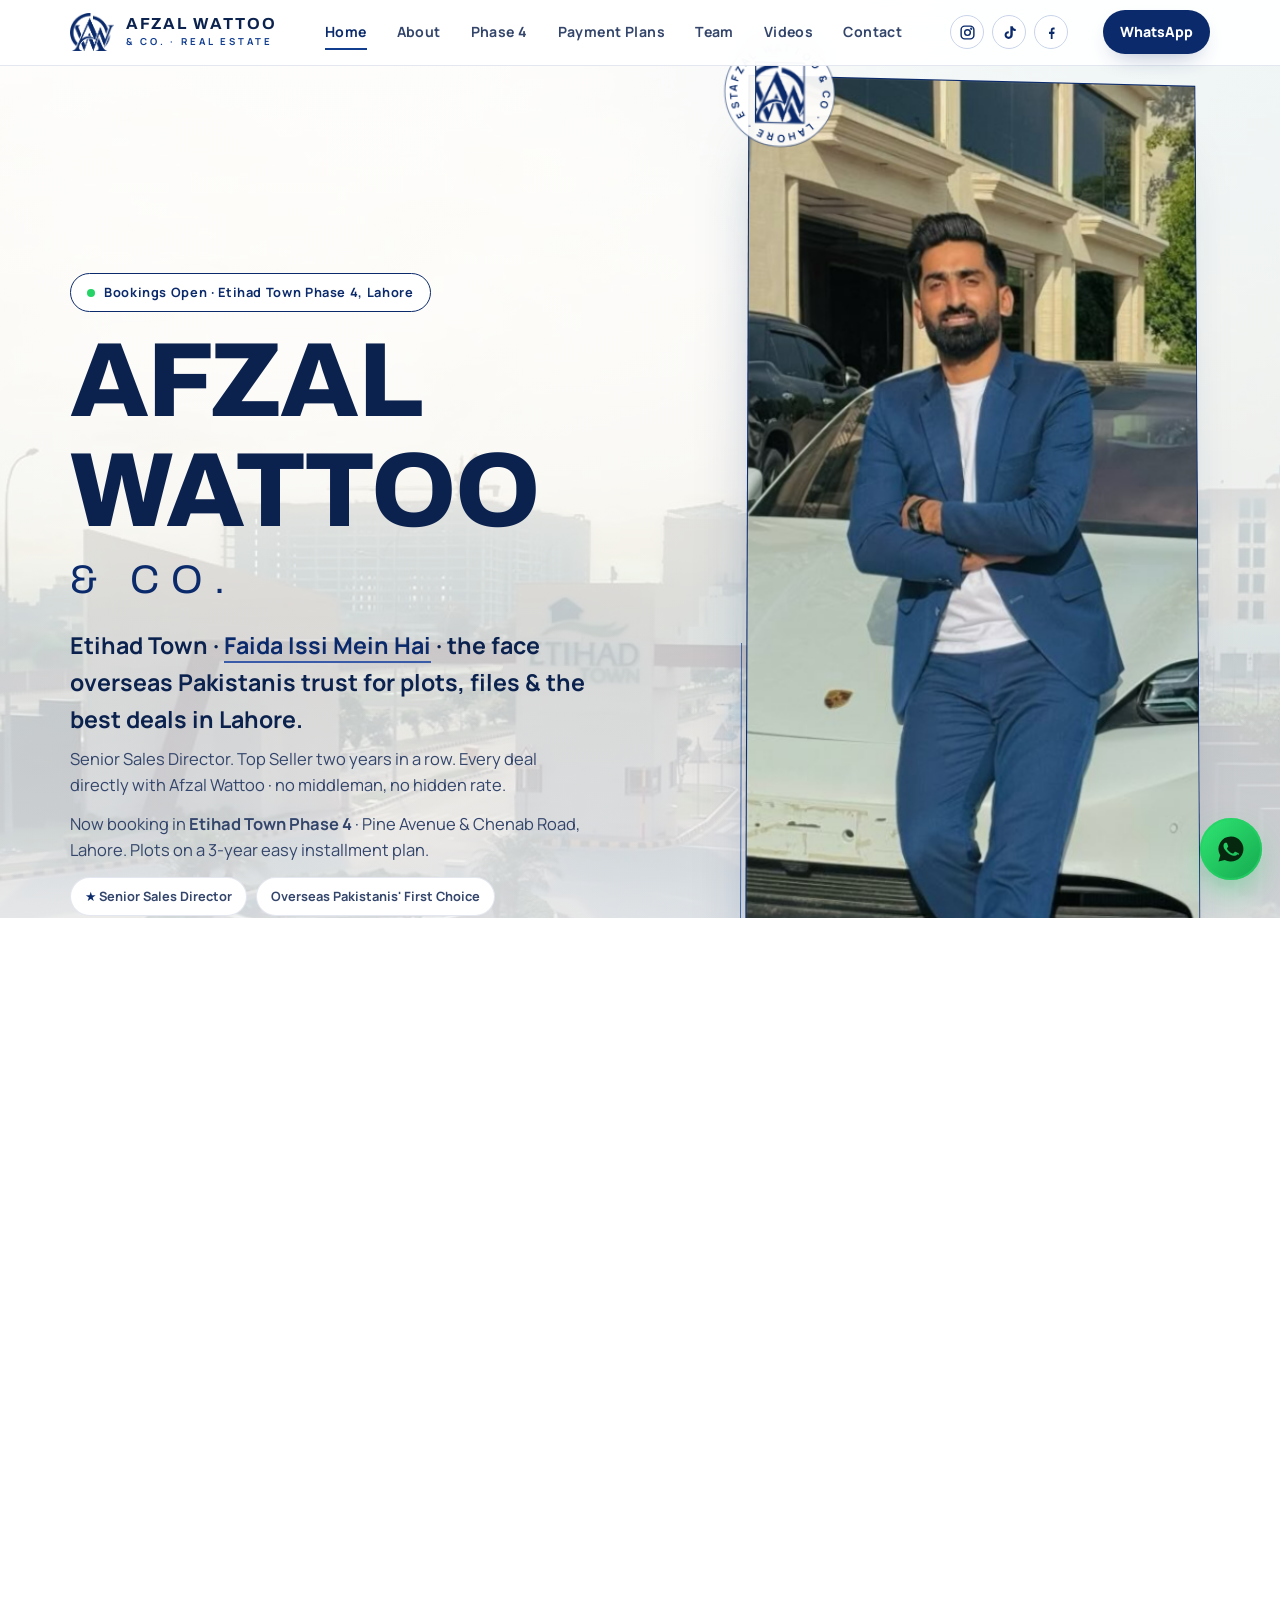
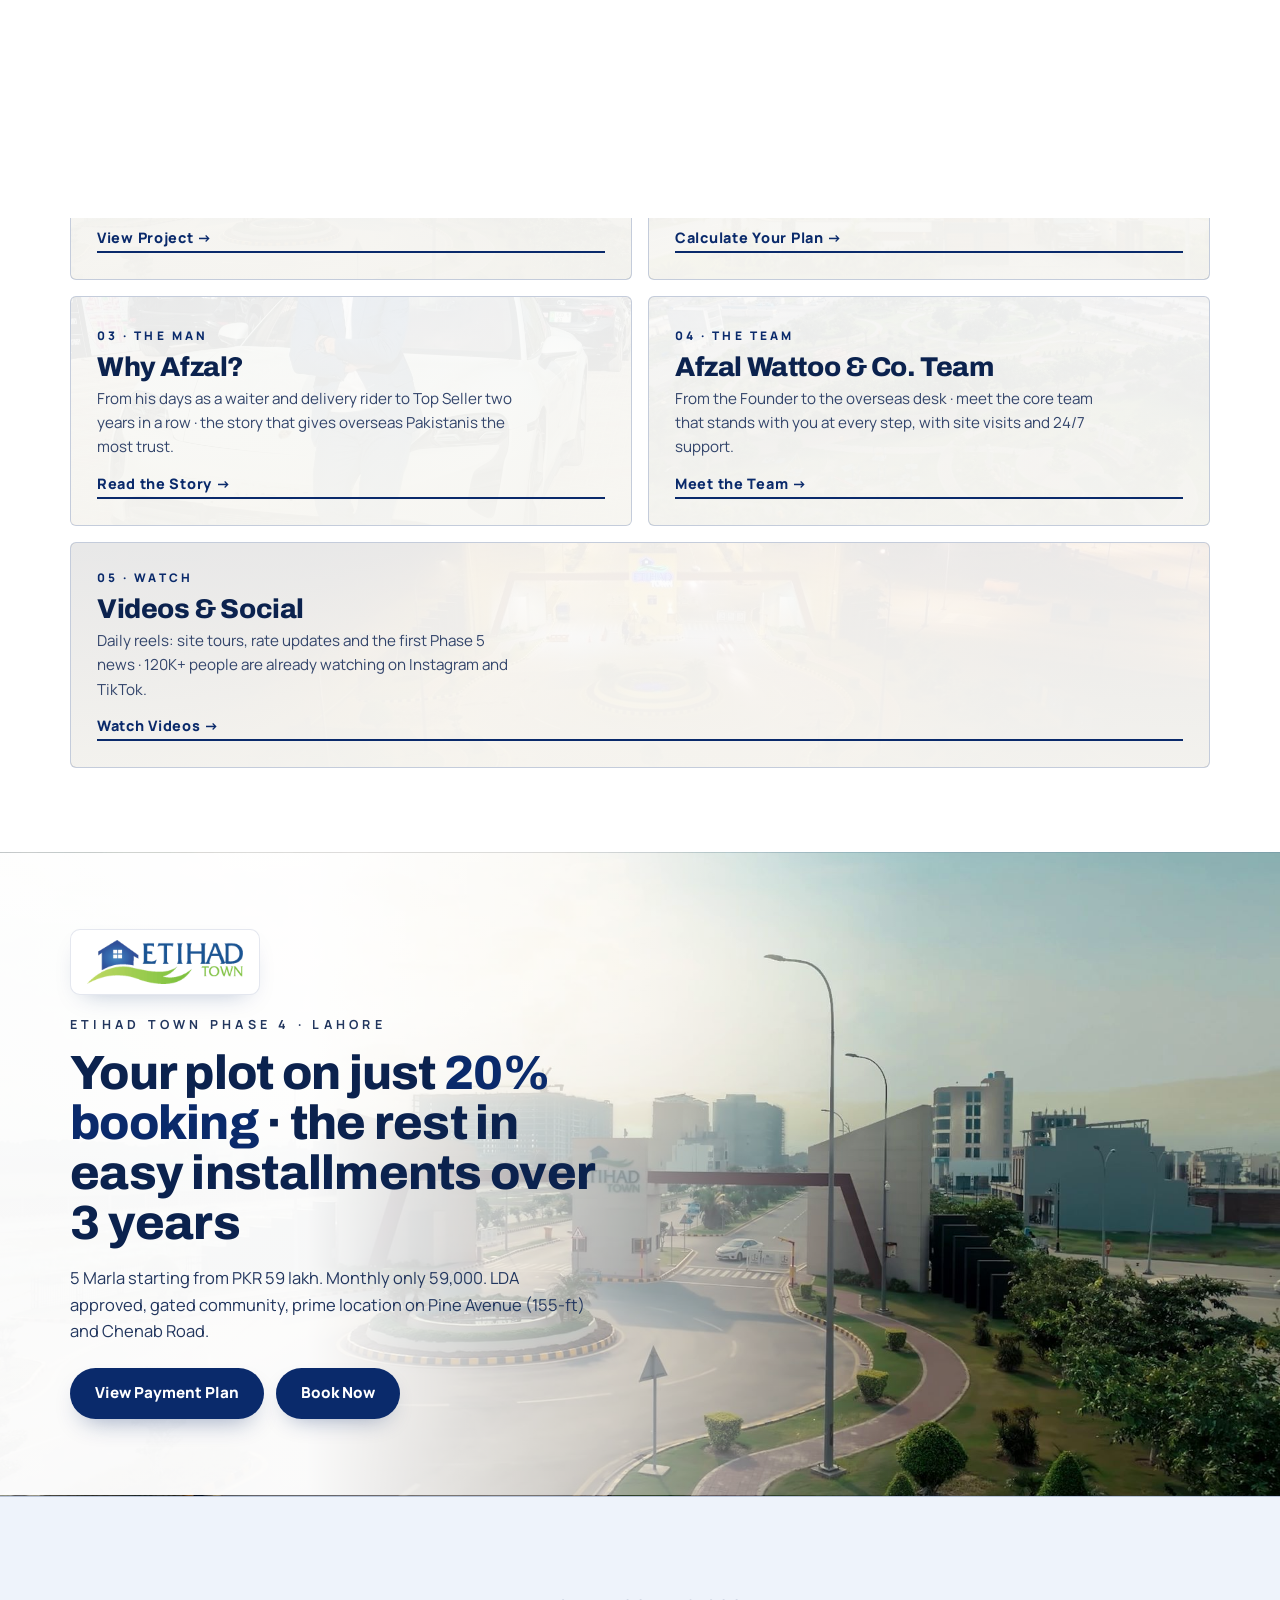
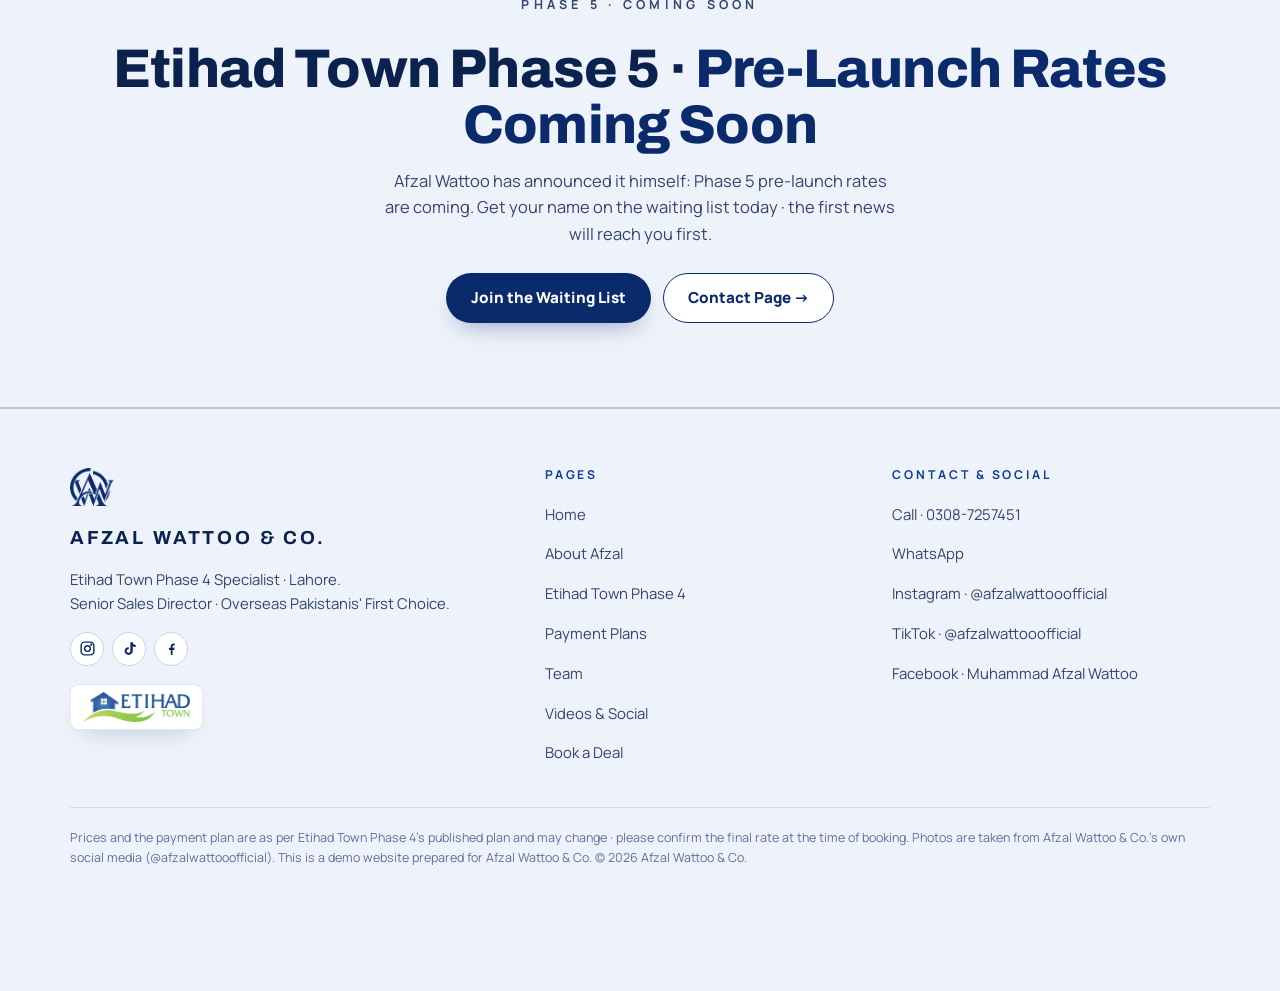
==== index.html @ 85f45cbf "Hero stats: Combined Followers, Experienced Team, Office Location; seal monogram smaller with inline" ====
<!doctype html>
<html lang="en">
<head>
<meta charset="utf-8" />
<meta name="viewport" content="width=device-width, initial-scale=1, viewport-fit=cover" />
<meta name="color-scheme" content="light" />
<meta name="description" content="Afzal Wattoo & Co. · Etihad Town Phase 4 Specialist, Lahore. Plots on a 3-year easy installment plan. The face overseas Pakistanis trust." />
<link rel="icon" href="data:," />
<title>Afzal Wattoo &amp; Co. · Etihad Town Phase 4 Specialist, Lahore</title>
<link rel="preconnect" href="https://fonts.googleapis.com" />
<link rel="preconnect" href="https://fonts.gstatic.com" crossorigin />
<link href="https://fonts.googleapis.com/css2?family=Archivo:wght@600;700;800;900&family=Manrope:wght@400;500;600;700;800&display=swap" rel="stylesheet" />
<link rel="stylesheet" href="assets/styles.css" />
<script>
/* Preloader: show only on the first page a visitor opens in a tab session */
try {
  if (window.sessionStorage && sessionStorage.getItem("aw_pre_seen")) {
    document.documentElement.classList.add("no-pre");
  } else if (window.sessionStorage) {
    sessionStorage.setItem("aw_pre_seen", "1");
  }
} catch (e) { /* storage unavailable (e.g. private mode): preloader shows and dismisses normally */ }
</script>
</head>
<body>

<!-- Preloader -->
<div id="preloader" aria-hidden="true">
  <svg viewBox="0 0 120 120">
    <rect class="draw" x="8" y="8" width="104" height="104"/>
    <path class="draw draw2" d="M38 84 L60 34 L82 84 M47 66 H73 M60 34 V88" stroke-linecap="round"/>
  </svg>
  <div class="pl-name">Afzal Wattoo</div>
  <div class="pl-sub">&amp; Co. · Lahore</div>
</div>

<!-- Page transition wipe -->
<div id="wipe" aria-hidden="true"><span class="wipe-mono">AW</span></div>

<!-- Header -->
<header class="topbar">
  <div class="topbar-in">
    <a class="brand" href="index.html" data-nav aria-label="Afzal Wattoo and Co · home">
      <img class="mono-img" style="width:44px;height:44px;object-fit:contain;display:block" src="[data-uri]" alt="Afzal Wattoo and Co. monogram">
      <span><b>AFZAL WATTOO</b><small>&amp; Co. · Real Estate</small></span>
    </a>
    <nav class="topnav" aria-label="Main">
      <a href="index.html" data-nav data-route="home">Home</a>
      <a href="about.html" data-nav data-route="about">About</a>
      <a href="etihad-town-phase-4.html" data-nav data-route="phase4">Phase 4</a>
      <a href="payment-plans.html" data-nav data-route="plans">Payment Plans</a>
      <a href="team.html" data-nav data-route="team">Team</a>
      <a href="videos.html" data-nav data-route="videos">Videos</a>
      <a href="contact.html" data-nav data-route="contact">Contact</a>
    </nav>
    <span class="hsocial"><a href="https://www.instagram.com/afzalwattooofficial" target="_blank" rel="noopener" aria-label="Instagram"><svg viewBox="0 0 24 24" fill="none" stroke="currentColor" stroke-width="2"><rect x="3" y="3" width="18" height="18" rx="5"/><circle cx="12" cy="12" r="4"/><circle cx="17.3" cy="6.7" r="0.6" fill="currentColor"/></svg></a><a href="https://www.tiktok.com/@afzalwattooofficial" target="_blank" rel="noopener" aria-label="TikTok"><svg viewBox="0 0 24 24" fill="currentColor"><path d="M16.6 3c.4 2.3 1.9 3.8 4.2 4v3c-1.6 0-3-.5-4.2-1.3v6.6c0 3.4-2.6 5.7-5.9 5.7-3.1 0-5.7-2.4-5.7-5.5 0-3.2 2.7-5.6 6-5.4v3.1c-1.6-.3-3 .8-3 2.3 0 1.4 1.1 2.4 2.5 2.4 1.6 0 2.7-1.1 2.7-2.9V3h3.2z"/></svg></a><a href="https://www.facebook.com/afzalwattooofficial" target="_blank" rel="noopener" aria-label="Facebook"><svg viewBox="0 0 24 24" fill="currentColor"><path d="M13.5 21v-7h2.4l.4-3h-2.8V9.1c0-.9.3-1.5 1.6-1.5h1.3V4.9c-.3 0-1.1-.1-2-.1-2 0-3.4 1.2-3.4 3.5V11H8.5v3h2.5v7h2.5z"/></svg></a></span>
    <a class="btn btn-wa" href="https://wa.me/923087257451?text=Hello%20Afzal%2C%20I%20need%20details%20about%20a%20plot%20in%20Etihad%20Town%20Phase%204." target="_blank" rel="noopener">WhatsApp</a>
    <button class="burger" id="burger" aria-label="Open menu" aria-expanded="false" aria-controls="mmenu"><span></span><span></span><span></span></button>
  </div>
</header>

<!-- Mobile menu -->
<div class="mmenu" id="mmenu" aria-hidden="true">
  <a class="mlink" href="index.html" data-nav data-route="home"><i>01</i>Home</a>
  <a class="mlink" href="about.html" data-nav data-route="about"><i>02</i>About Afzal</a>
  <a class="mlink" href="etihad-town-phase-4.html" data-nav data-route="phase4"><i>03</i>Etihad Town Phase 4</a>
  <a class="mlink" href="payment-plans.html" data-nav data-route="plans"><i>04</i>Payment Plans</a>
  <a class="mlink" href="team.html" data-nav data-route="team"><i>05</i>Team</a>
  <a class="mlink" href="videos.html" data-nav data-route="videos"><i>06</i>Videos &amp; Social</a>
  <a class="mlink" href="contact.html" data-nav data-route="contact"><i>07</i>Book a Deal</a>
  <div class="m-cta">
    <a class="btn btn-wa" href="https://wa.me/923087257451?text=Hello%20Afzal%2C%20I%20need%20details%20about%20a%20plot%20in%20Etihad%20Town%20Phase%204." target="_blank" rel="noopener">Deal on WhatsApp</a>
    <a class="btn btn-gold" href="tel:+923087257451">Call 0308-7257451</a>
  </div>
</div>

<main id="app">
<div class="page active" data-page="home">
  <section class="hero">
    <canvas id="gold-dust" aria-hidden="true"></canvas>
    <div class="hero-bg" aria-hidden="true"></div>
    <div class="wrap hero-grid">
      <div class="hero-copy">
        <span class="hero-badge"><span class="dot"></span> Bookings Open · Etihad Town Phase 4, Lahore</span>
        <h1 aria-label="Afzal Wattoo"><span class="w">Afzal</span> <span class="w">Wattoo</span></h1>
        <p class="co-line">&amp; Co.</p>
        <p class="hero-tag">Etihad Town · <em>Faida Issi Mein Hai</em> · the face overseas Pakistanis trust for plots, files &amp; the best deals in Lahore.</p>
        <p class="hero-sub">Senior Sales Director. Top Seller two years in a row. Every deal directly with Afzal Wattoo · no middleman, no hidden rate.</p>
        <p class="hero-etihad">Now booking in <b>Etihad Town Phase 4</b> · Pine Avenue &amp; Chenab Road, Lahore. Plots on a 3-year easy installment plan.</p>
        <div class="chips">
          <span class="chip"><b>★</b> Senior Sales Director</span>
          <span class="chip">Overseas Pakistanis' First Choice</span>
          <span class="chip">Man of ABS · All-Rounder Top Performer</span>
        </div>
        <div class="hero-ctas">
          <a class="btn btn-wa" href="https://wa.me/923087257451?text=Hello%20Afzal%2C%20I%20need%20details%20about%20a%20plot%20in%20Etihad%20Town%20Phase%204." target="_blank" rel="noopener">Deal on WhatsApp</a>
          <a class="btn btn-gold" href="tel:+923087257451">Call 0308-7257451</a>
          <a class="btn btn-ghost" href="videos.html" data-nav>▶ Watch My Videos</a>
        </div>
        <div class="hero-stats">
          <div class="stat"><div class="num"><span data-count="120">0</span>K+</div><div class="lbl">Combined Followers</div></div>
          <div class="stat"><div class="num">Expert</div><div class="lbl">Experienced Team</div></div>
          <div class="stat"><div class="num">Lahore</div><div class="lbl">Office Location</div></div>
          <div class="stat"><div class="num">24/7</div><div class="lbl">Client Support</div></div>
        </div>
      
        
      </div>
      <div class="hero-visual">
        <div class="portrait-float">
        <div class="portrait-frame" id="tilt">
          <div class="portrait-seal" aria-hidden="true">
            <svg viewBox="0 0 100 100">
              <defs><path id="circ" d="M50,50 m-38,0 a38,38 0 1,1 76,0 a38,38 0 1,1 -76,0"/></defs>
              <circle cx="50" cy="50" r="49" fill="rgba(255,255,255,.92)" stroke="rgba(10,42,107,.55)"/>
              <text fill="#0A2A6B" font-size="9.2" letter-spacing="2.6" font-family="Manrope,sans-serif" font-weight="700"><textPath href="#circ">AFZAL WATTOO &amp; CO · LAHORE · EST · TRUST ·</textPath></text>
            </svg>
            <span class="seal-c"><img class="seal-mono" style="width:46px;height:auto;display:block" width="46" src="[data-uri]" alt=""></span>
          </div>
          <img src="[data-uri]" alt="Afzal Wattoo in a blue suit, arms crossed, standing in front of his white Porsche" width="860" height="1096" fetchpriority="high" />
          <div class="portrait-card"><span>Founder &amp; CEO</span><b>Afzal Wattoo</b></div>
          <div class="portrait-sheen" aria-hidden="true"></div>
        </div>
      </div>
      </div>
    </div>
    <div class="hero-scroll">Scroll</div>
  </section>

  <div class="ticker" aria-label="Latest announcement">
    <div class="ticker-track" data-dup>
      <span>✦ Etihad Town Phase 5 · Pre-Launch Rates Coming Soon</span>
      <span>✦ Phase 4 Bookings Open · Only 20% Down Payment</span>
      <span>✦ 5 Marla Only PKR 59,000 / Month</span>
      <span>✦ Special Desk for Overseas Pakistanis</span>
    </div>
  </div>

  <section class="blk">
    <div class="wrap">
      <div class="rv">
        <p class="kicker">Where to Start</p>
        <h2 class="sec-title">Everything, <em>in One Place</em></h2>
        <p class="sec-sub">Afzal's story, the complete Phase 4 details, an easy installment plan and the full team · whatever you are looking for is right below.</p>
      </div>
      <div class="explore-grid">
        <a class="xcard rv" href="etihad-town-phase-4.html" data-nav>
          <span class="x-bg" style="background-image:url('[data-uri]')"></span><span class="x-shade"></span>
          <span class="x-num">01 · THE PROJECT</span>
          <h3>Etihad Town Phase 4</h3>
          <p>Pine Avenue &amp; Chenab Road, right after Lake City, 5 minutes from Ring Road. Full details of every location point and an interactive plot explorer.</p>
          <span class="x-go">View Project →</span>
        </a>
        <a class="xcard rv rv-d1" href="payment-plans.html" data-nav>
          <span class="x-bg" style="background-image:url('[data-uri]')"></span><span class="x-shade"></span>
          <span class="x-num">02 · THE BENEFIT</span>
          <h3>Payment Plans &amp; Calculator</h3>
          <p>5 Marla on just 20% booking. Choose your plot size · calculate everything yourself, from down payment and monthly installment to possession.</p>
          <span class="x-go">Calculate Your Plan →</span>
        </a>
        <a class="xcard rv" href="about.html" data-nav>
          <span class="x-bg" style="background-image:url('[data-uri]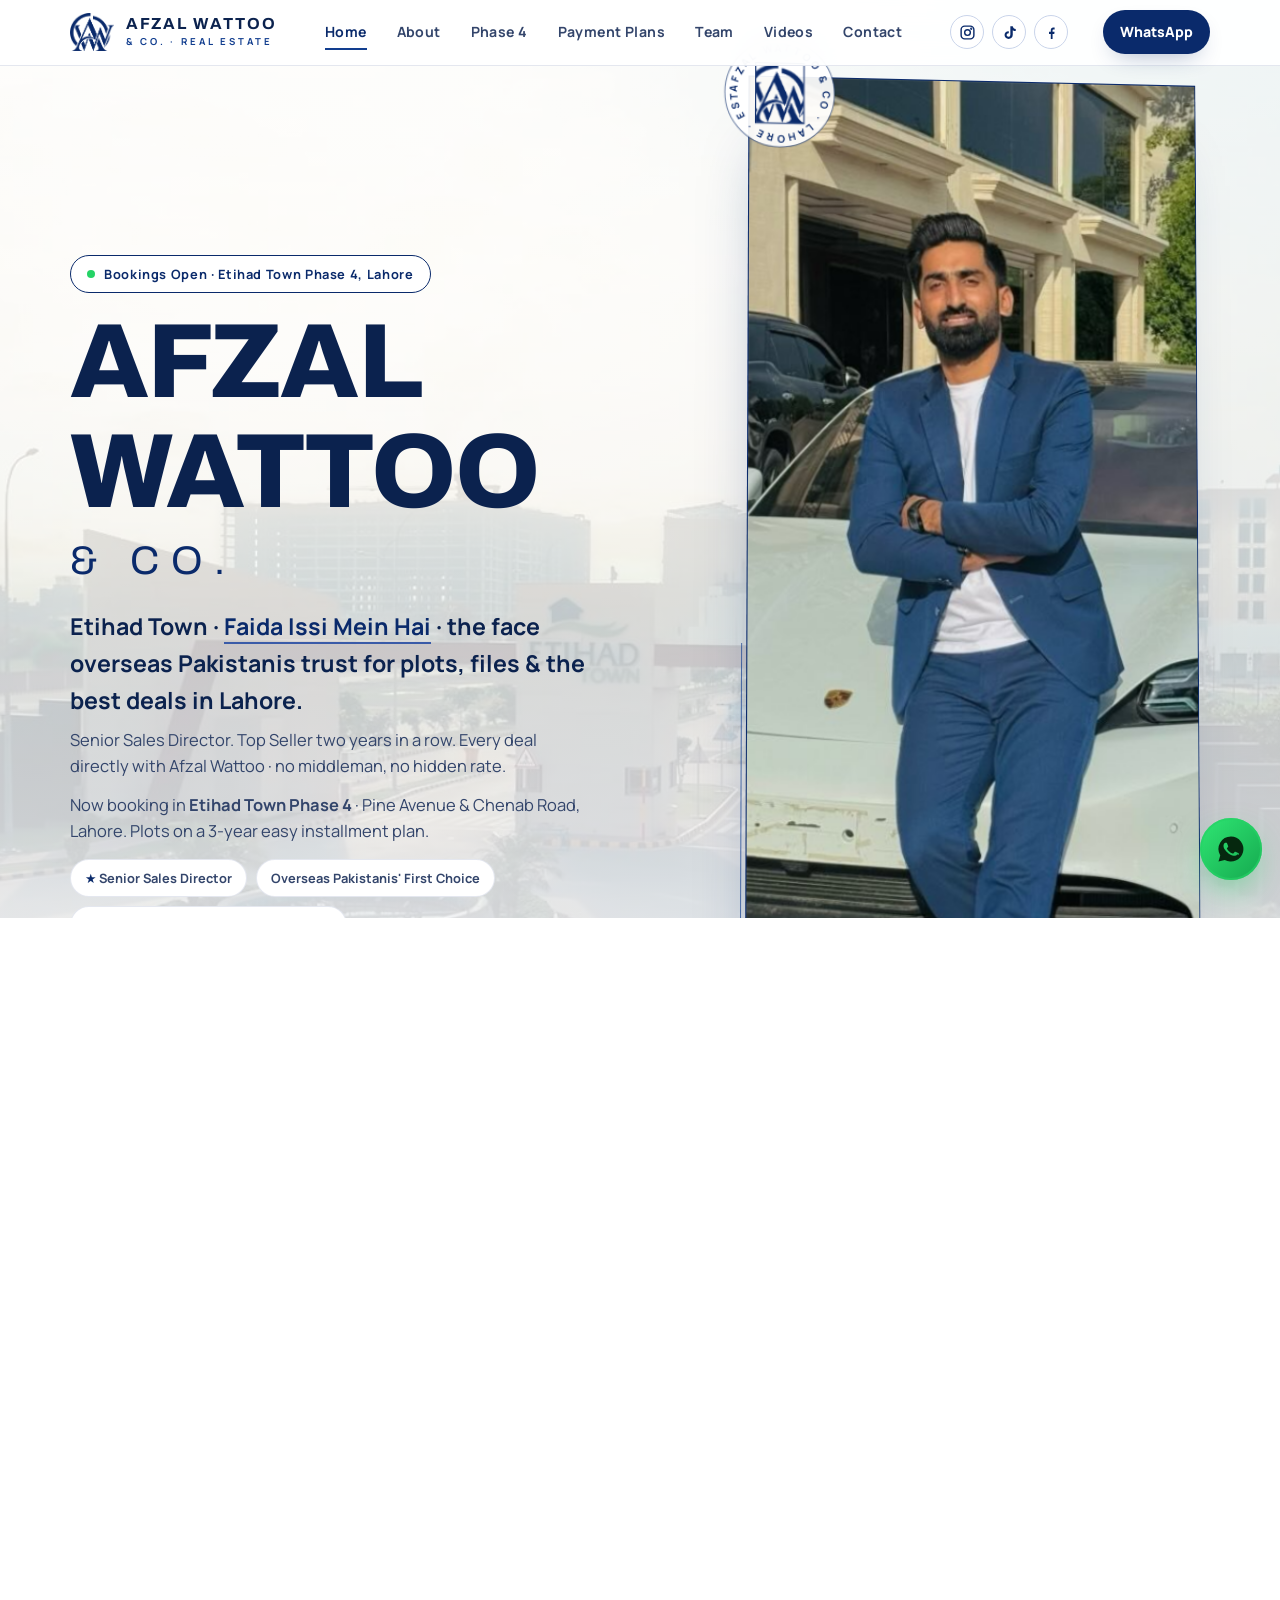
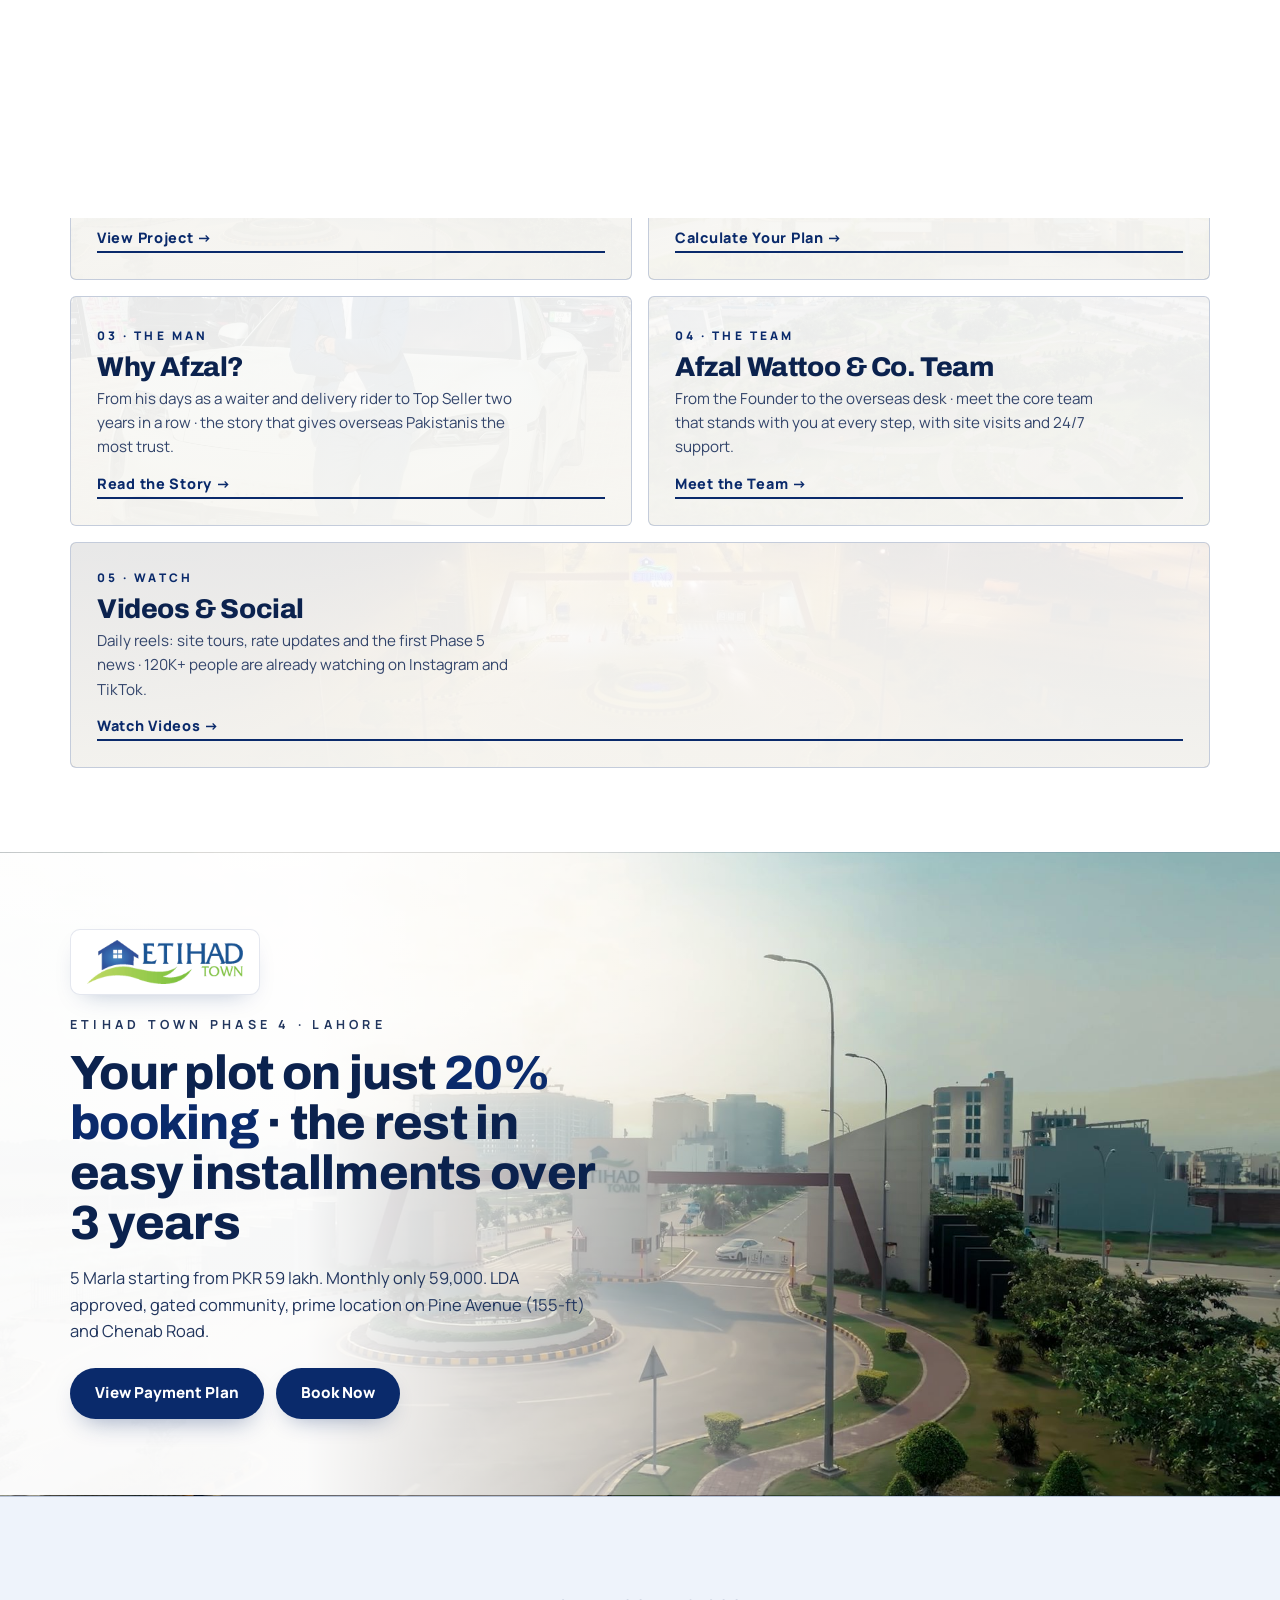
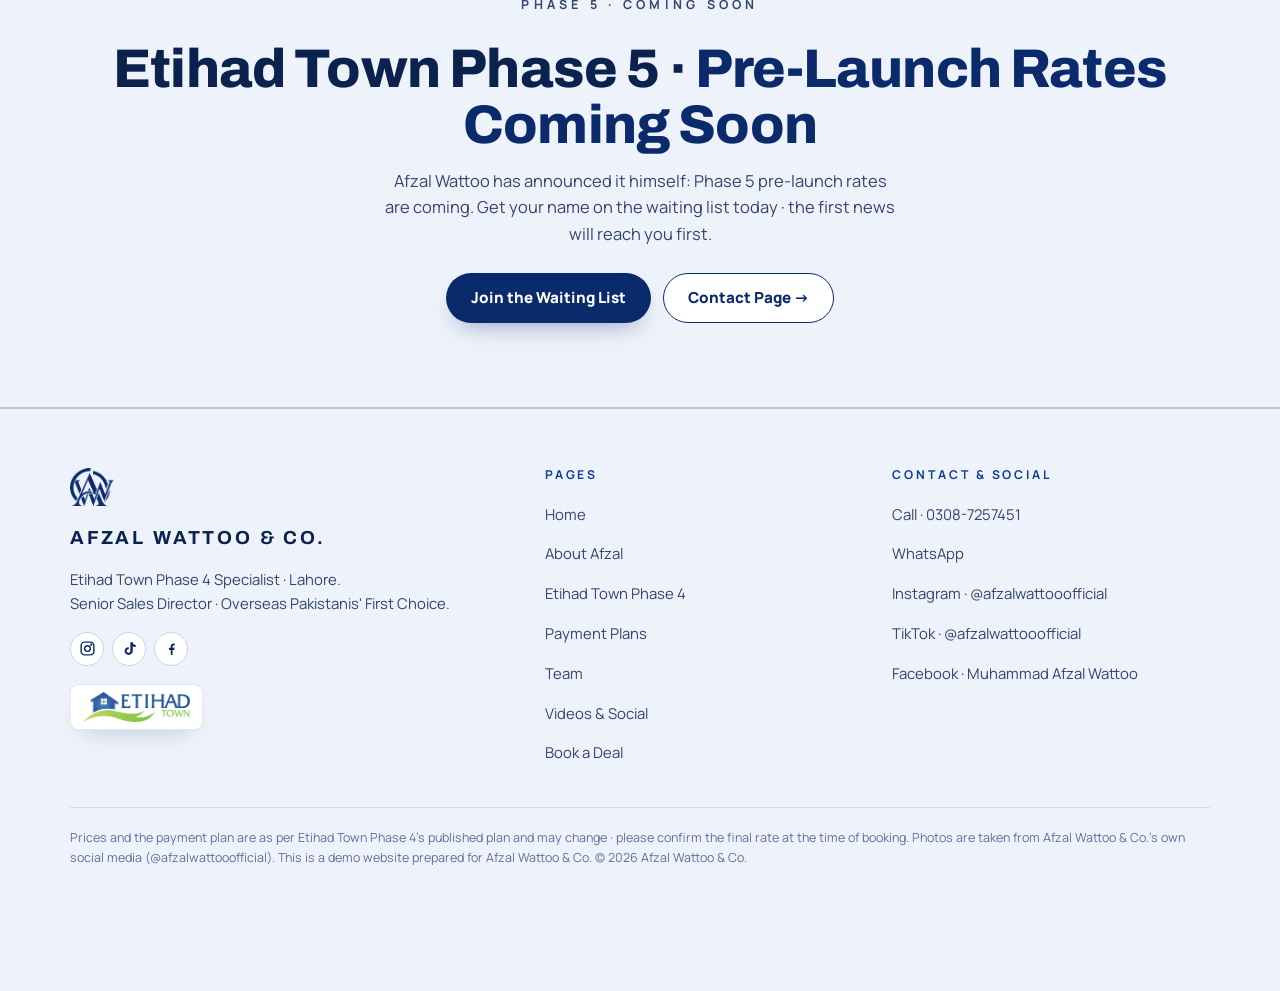
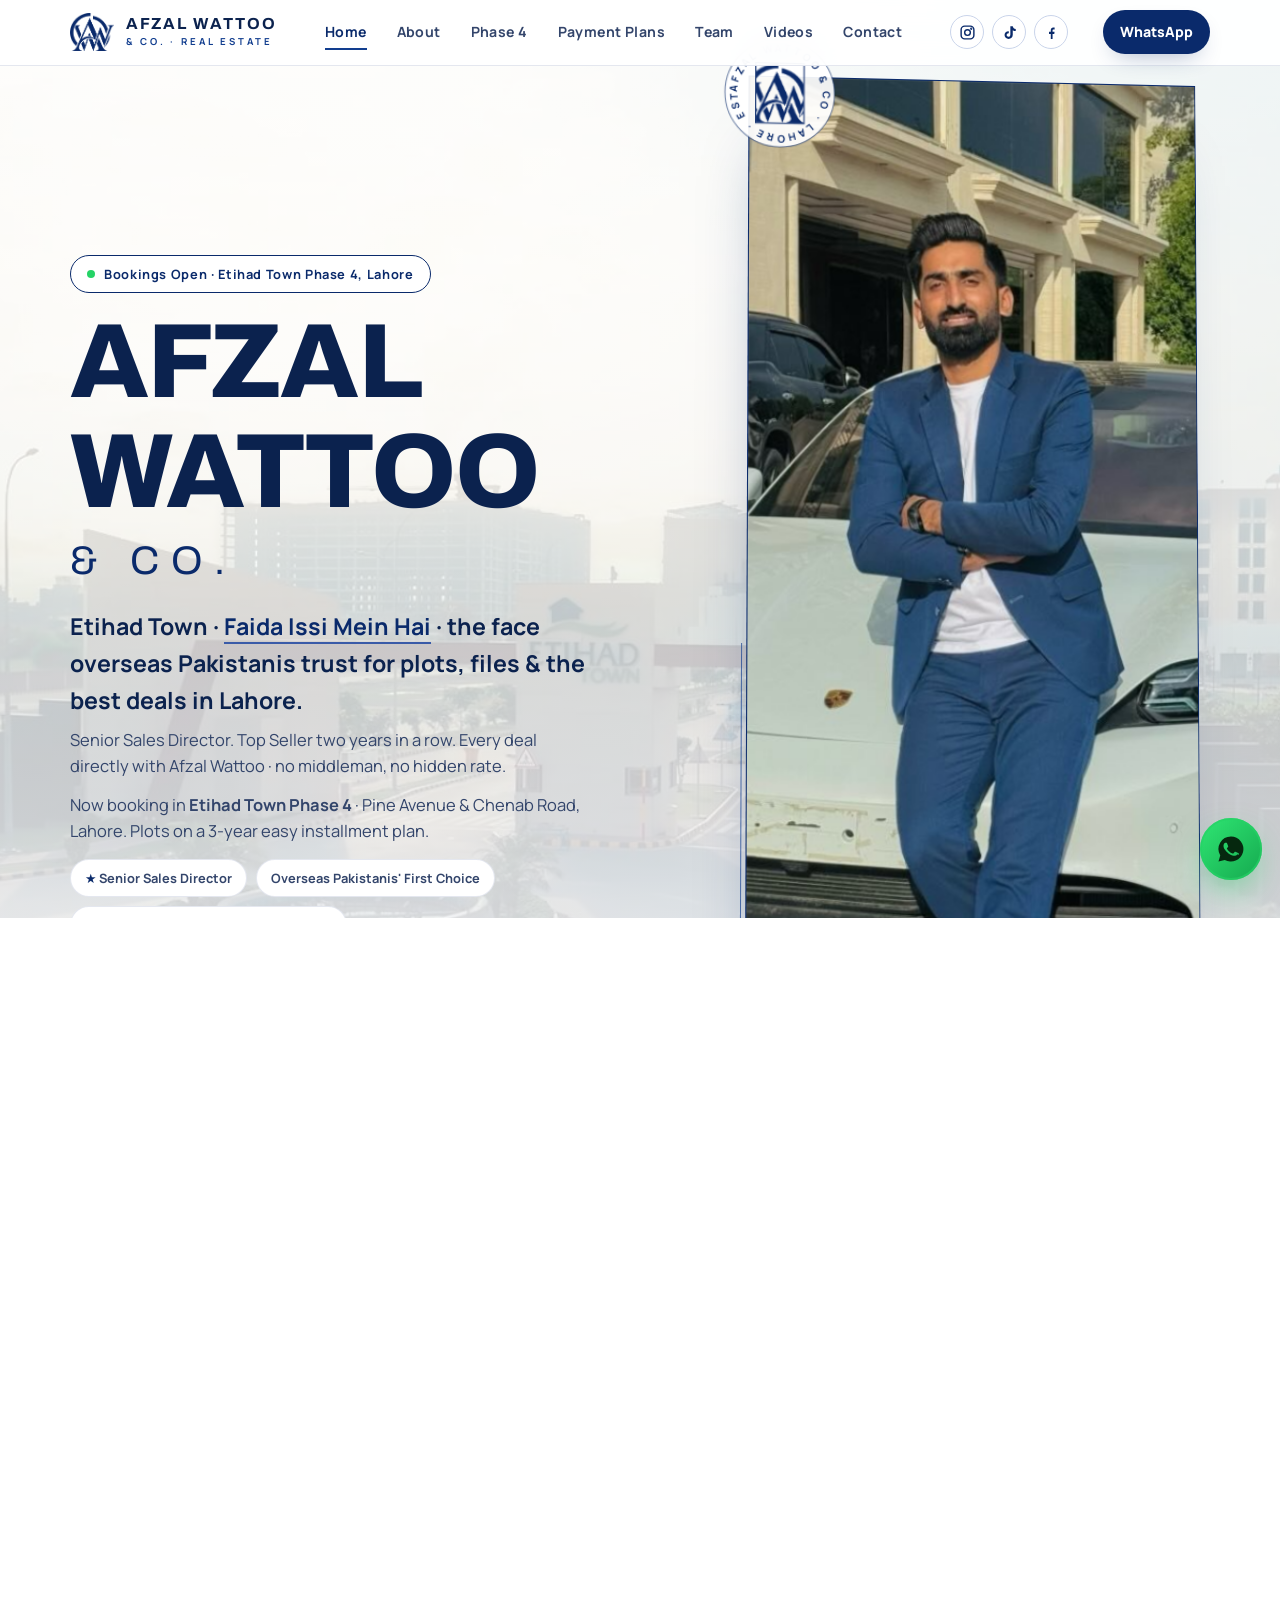
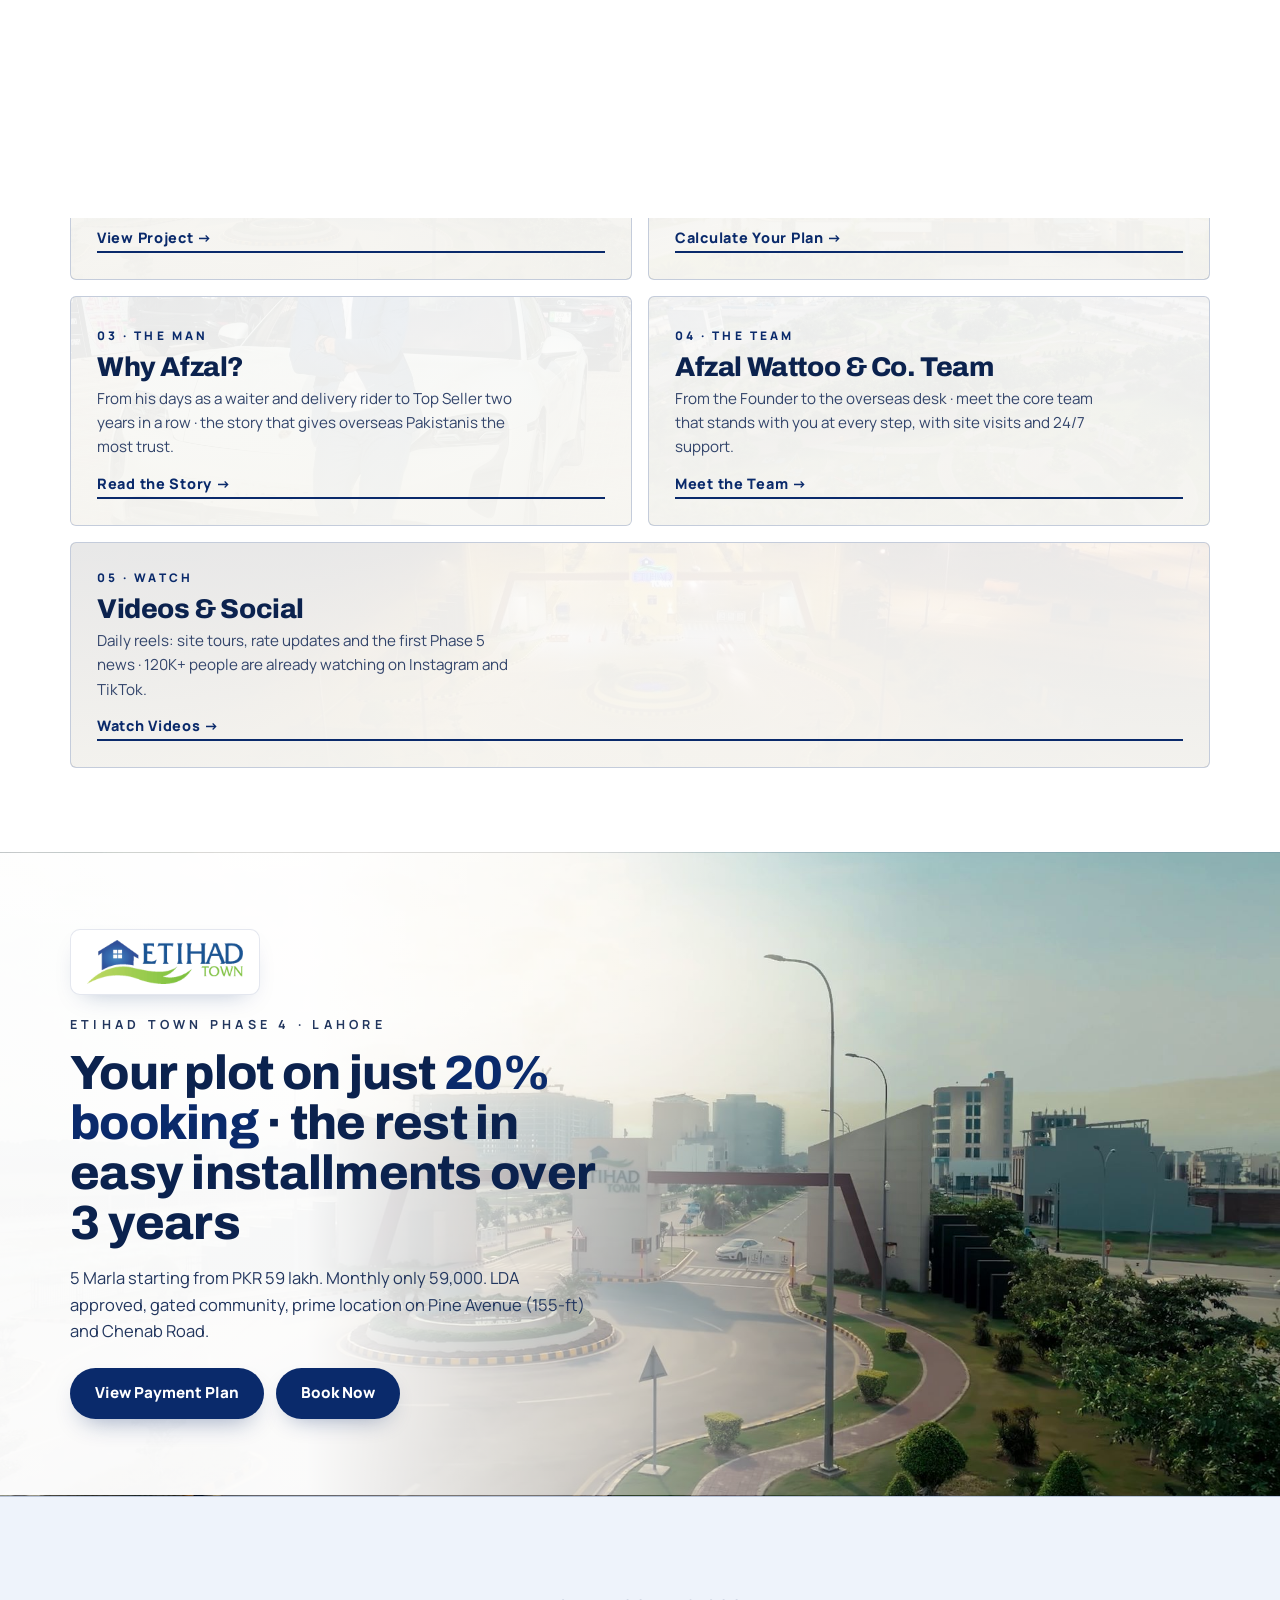
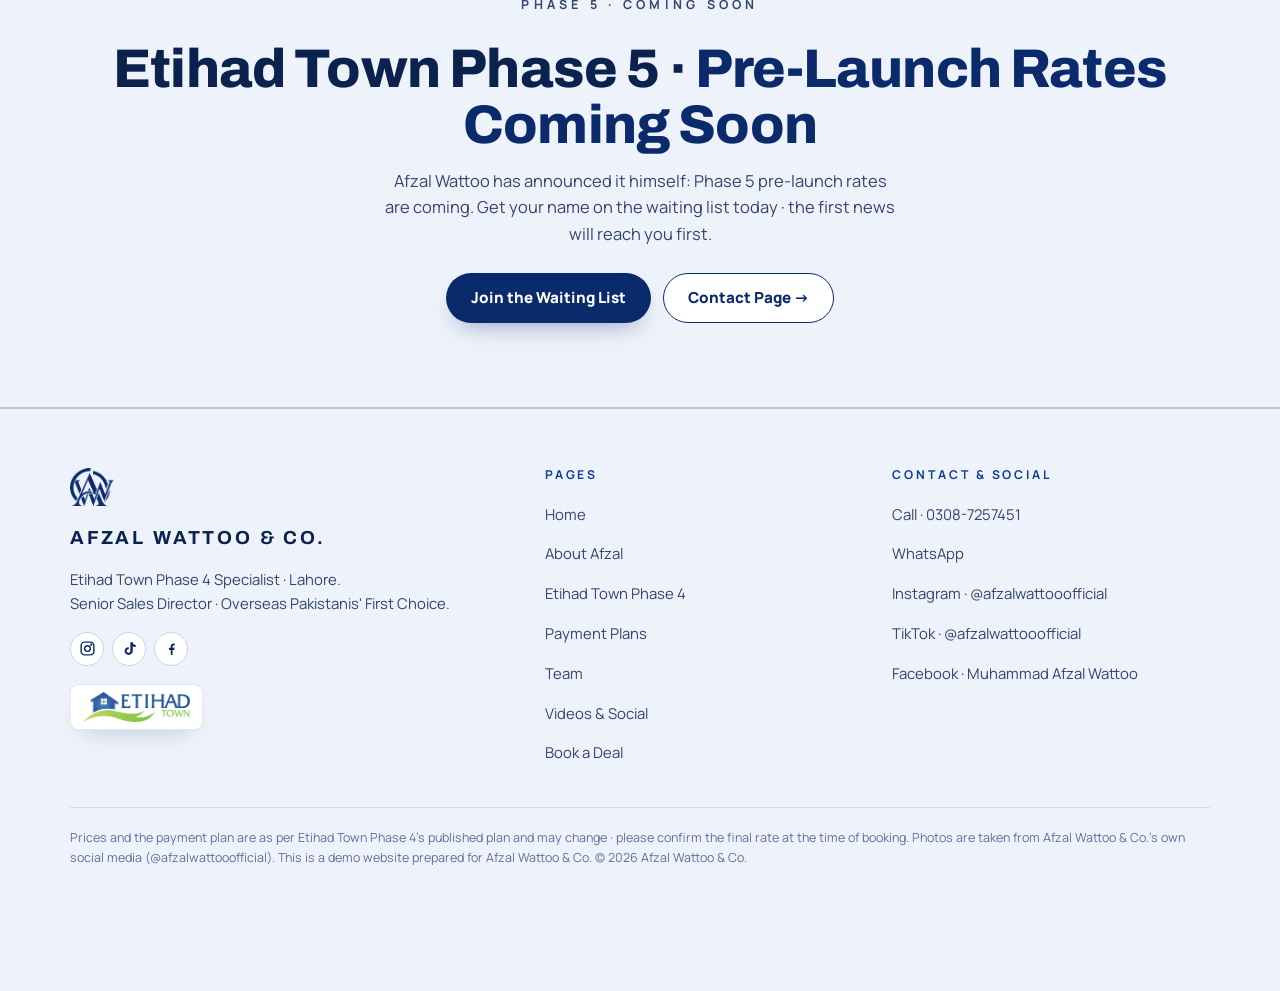
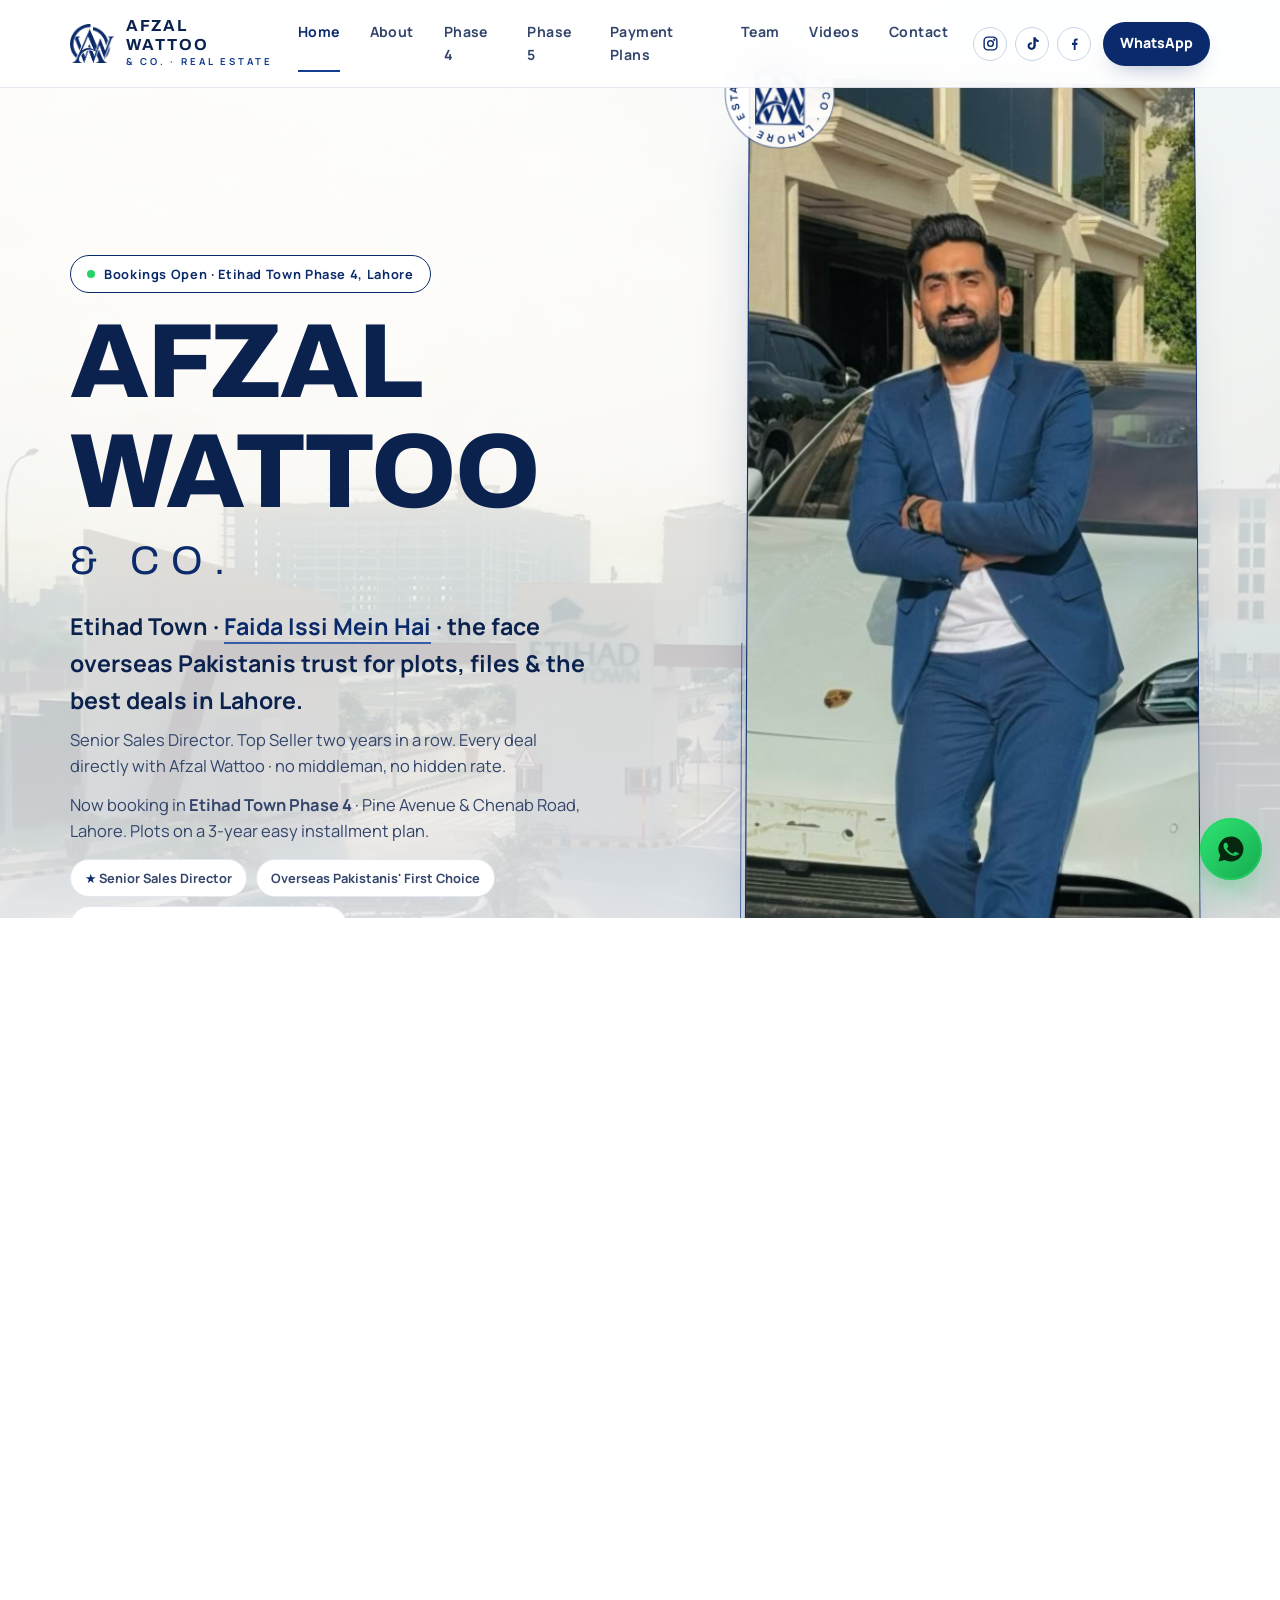
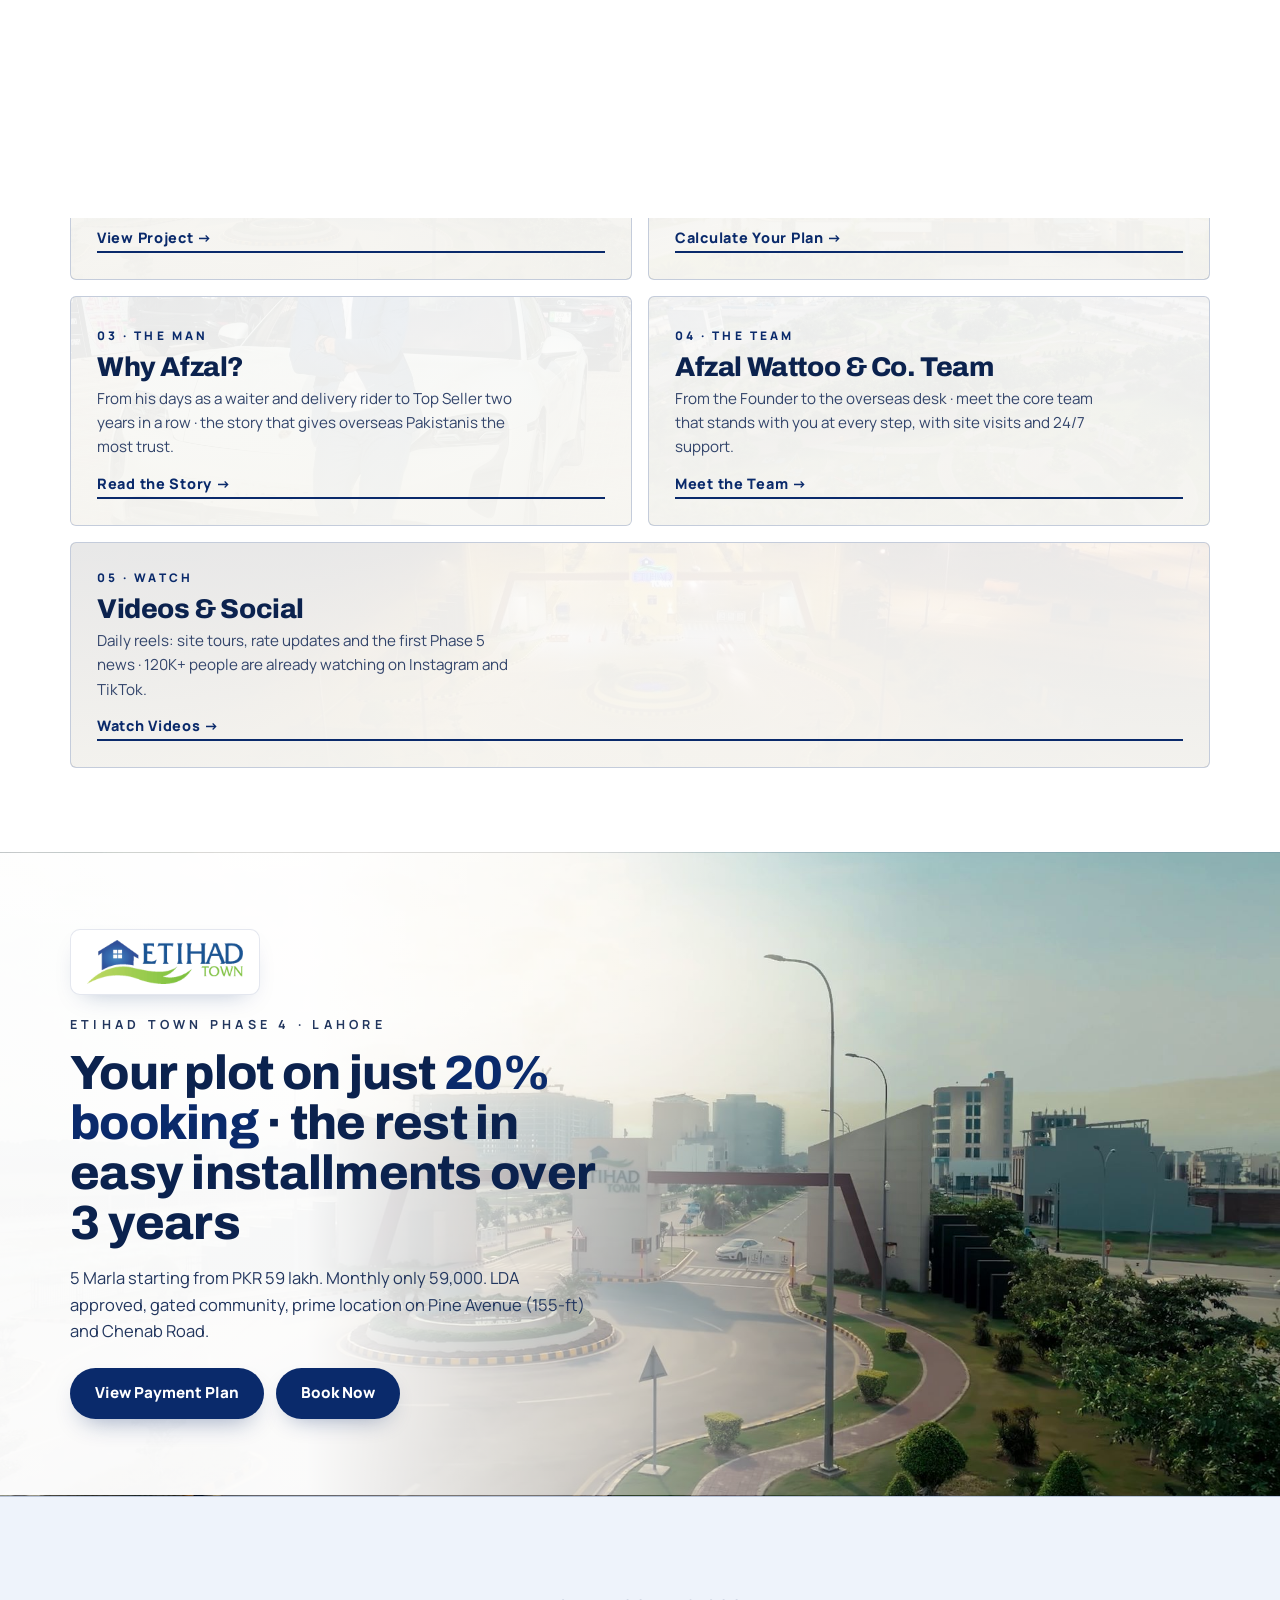
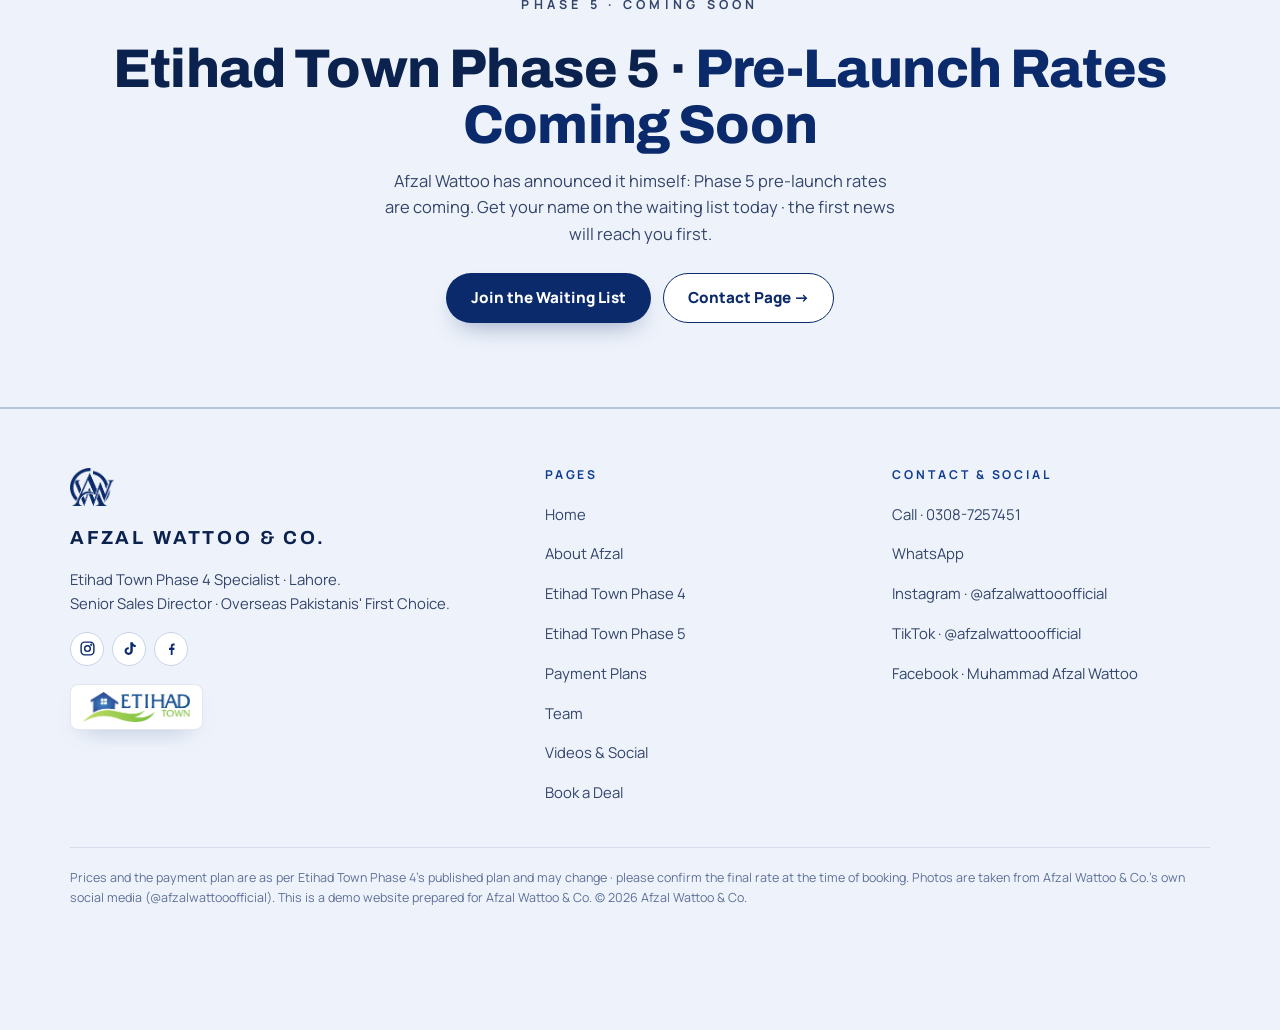
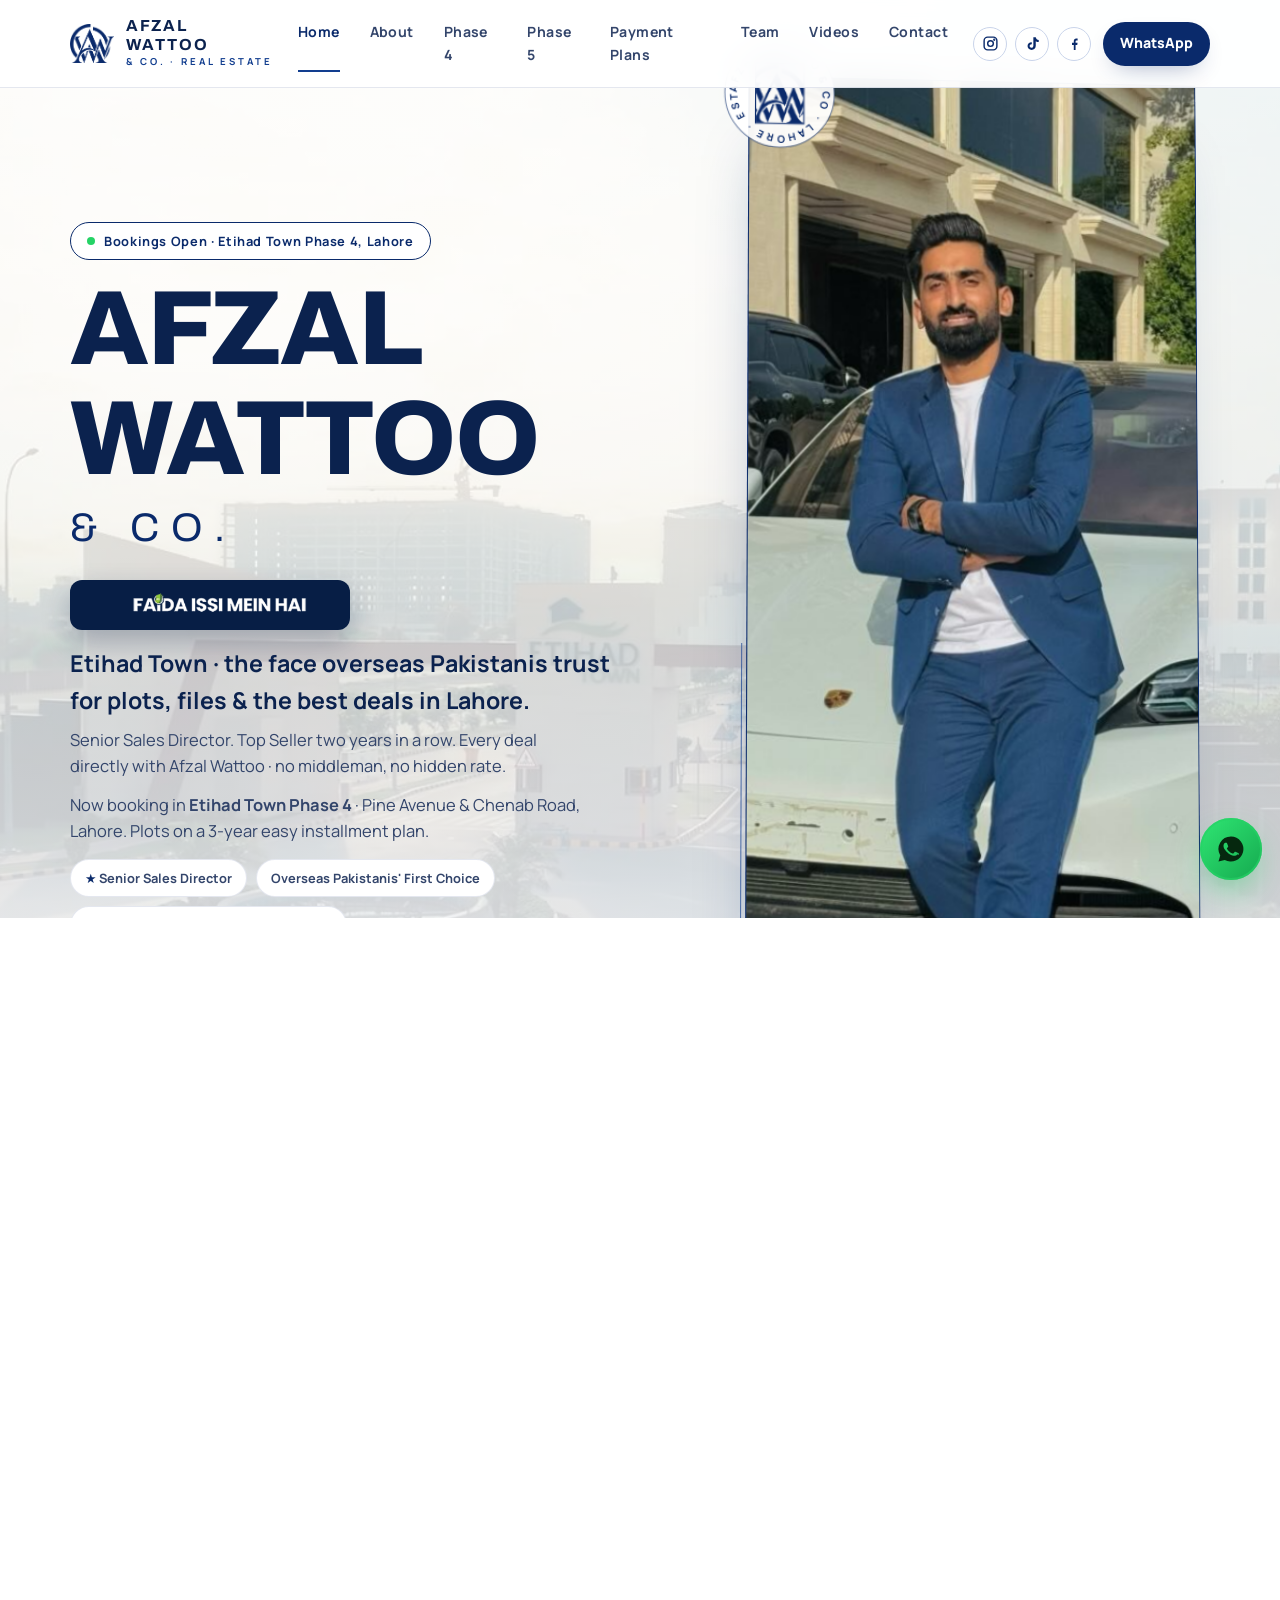
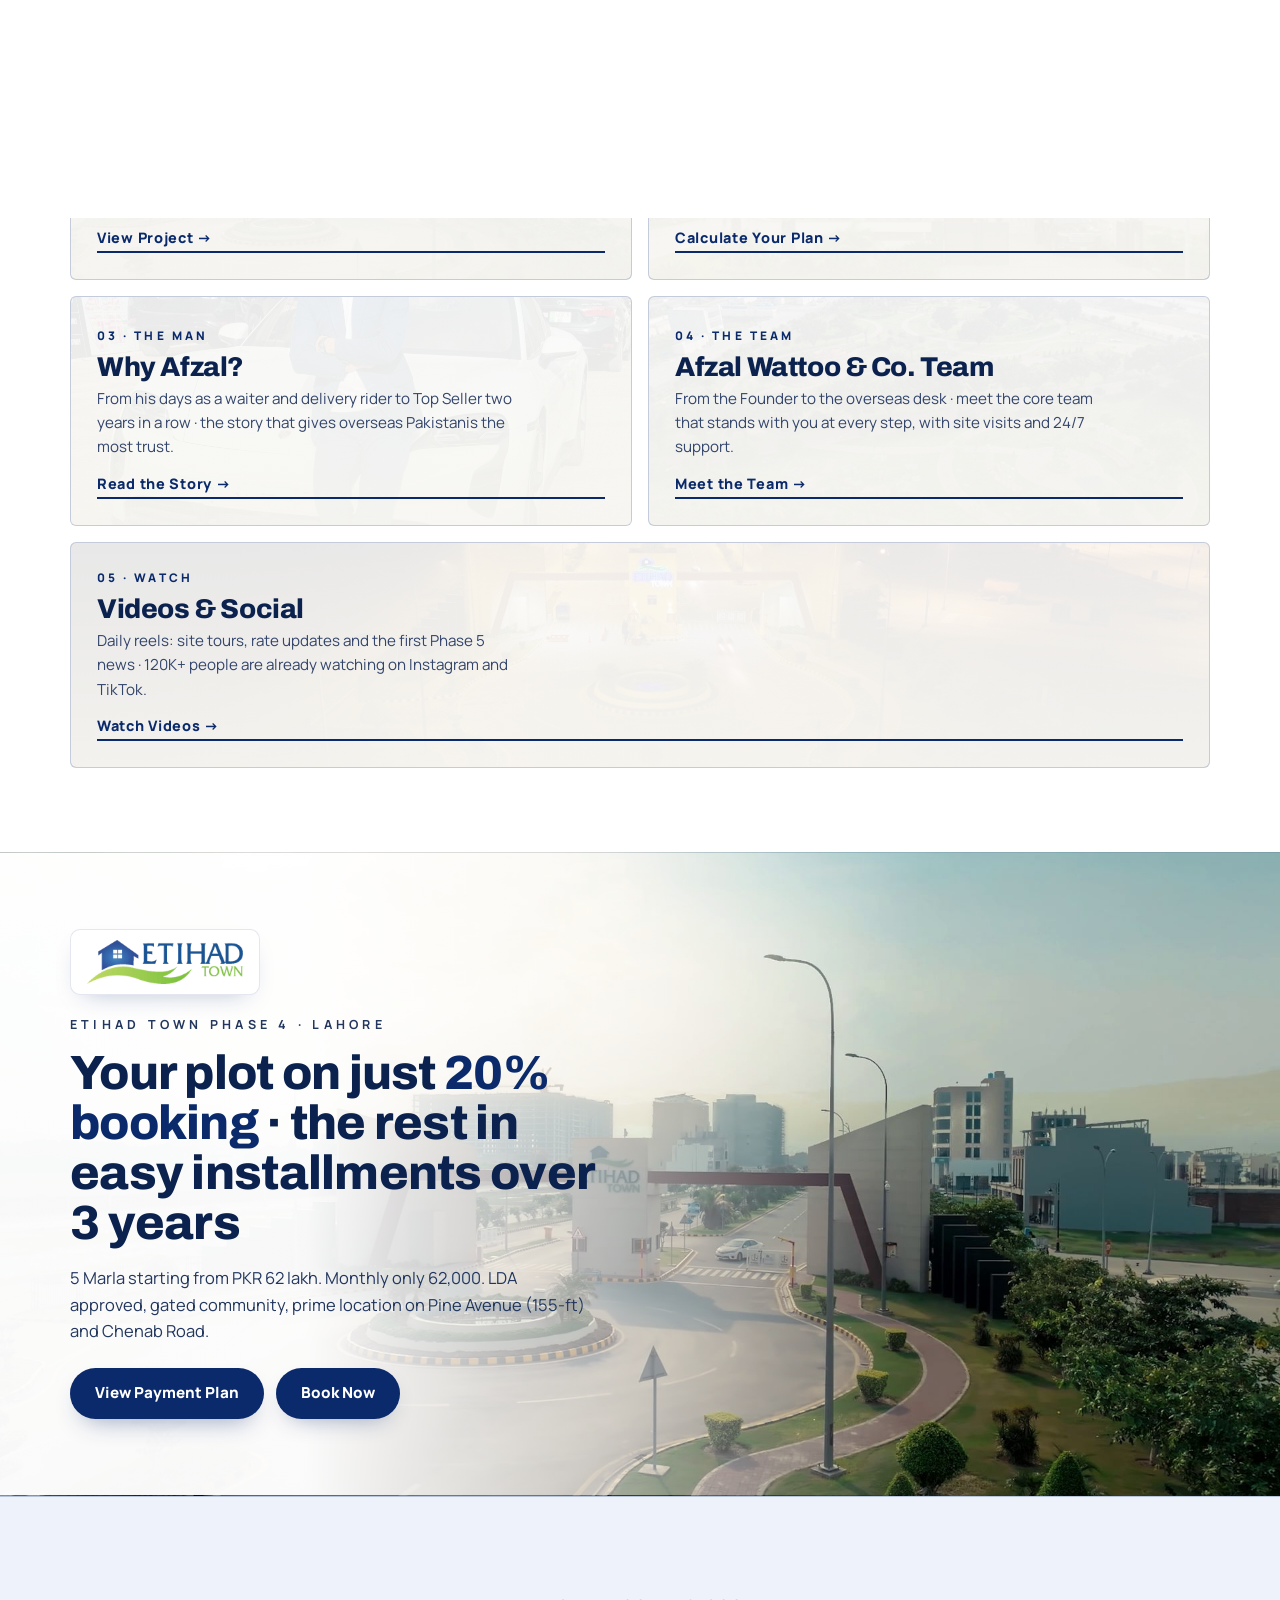
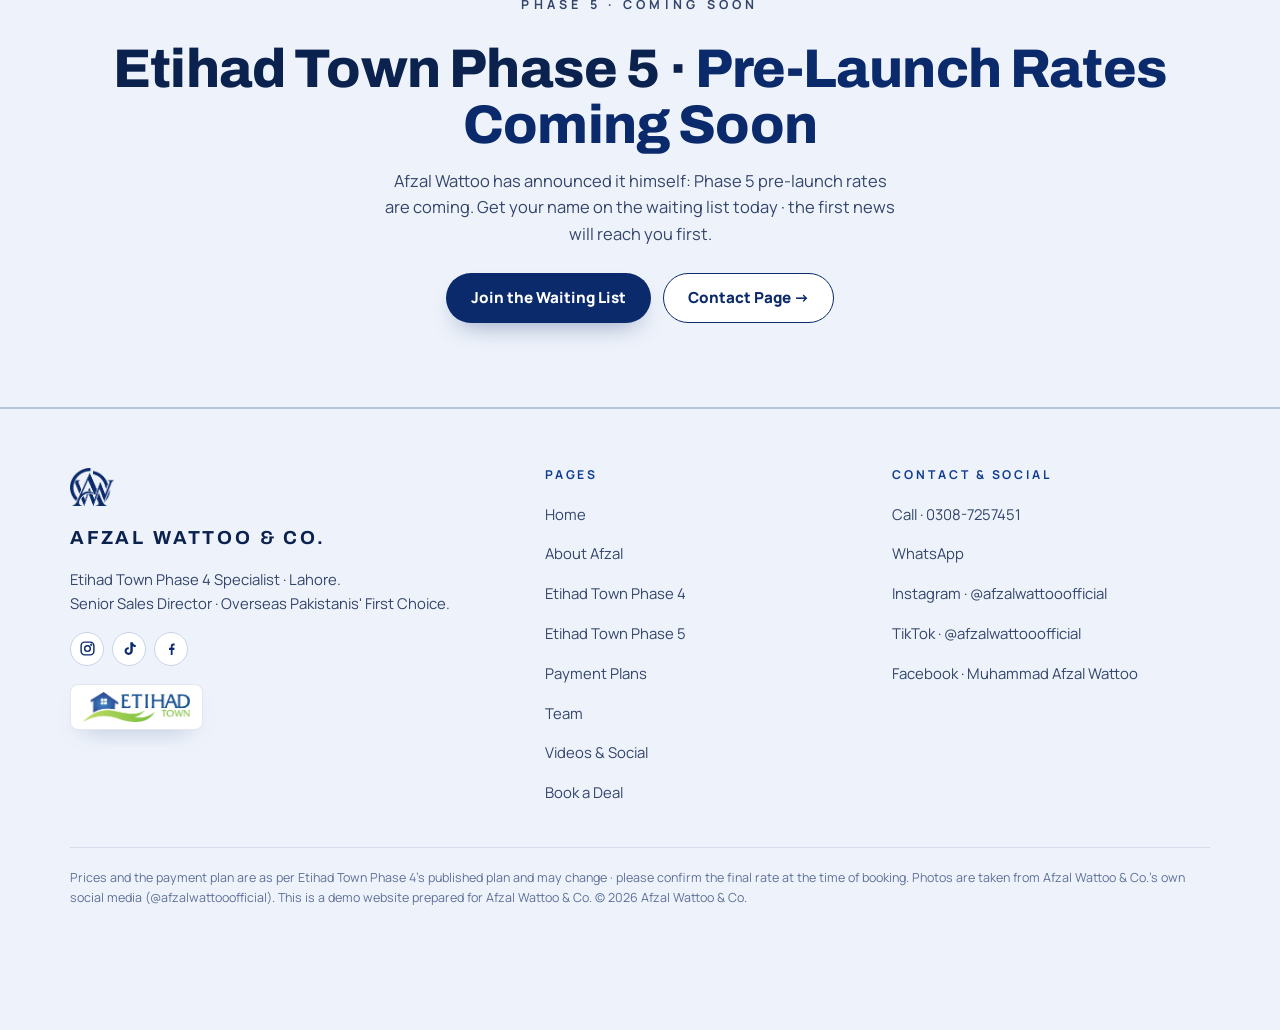
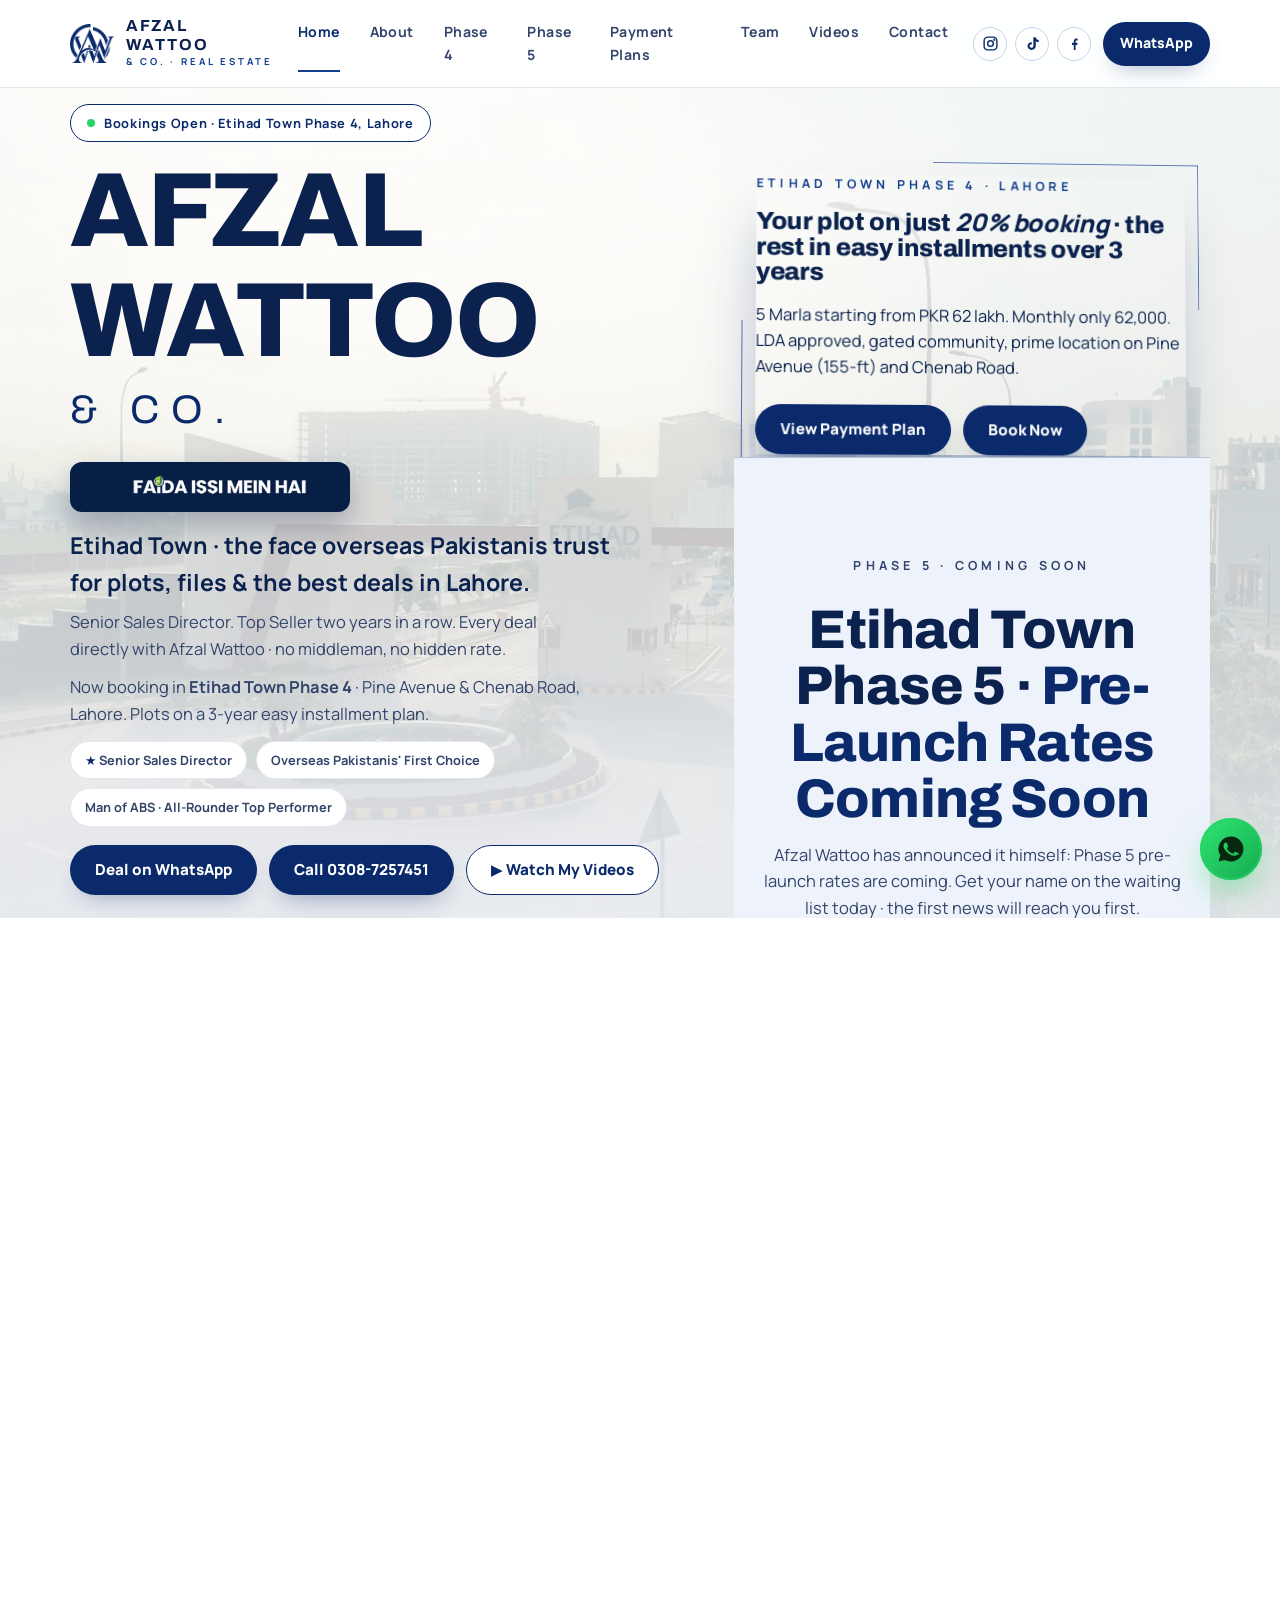
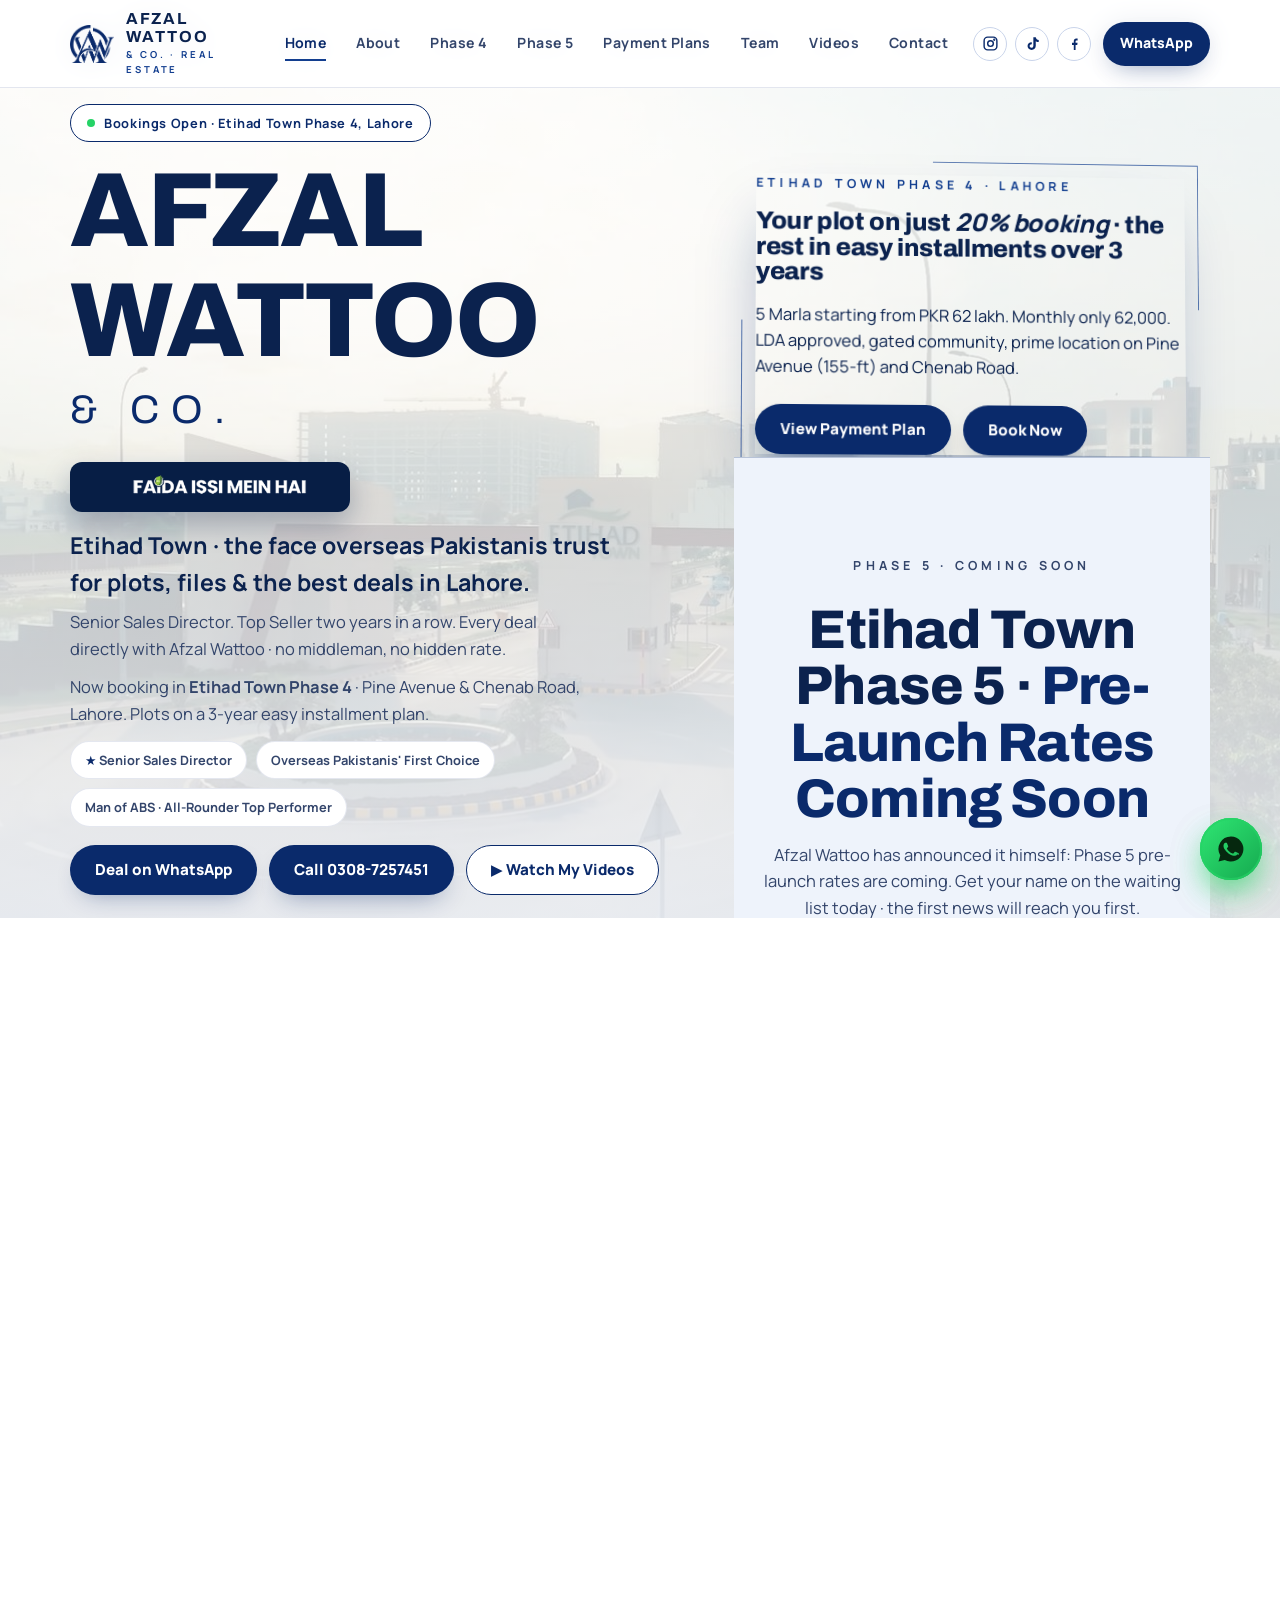
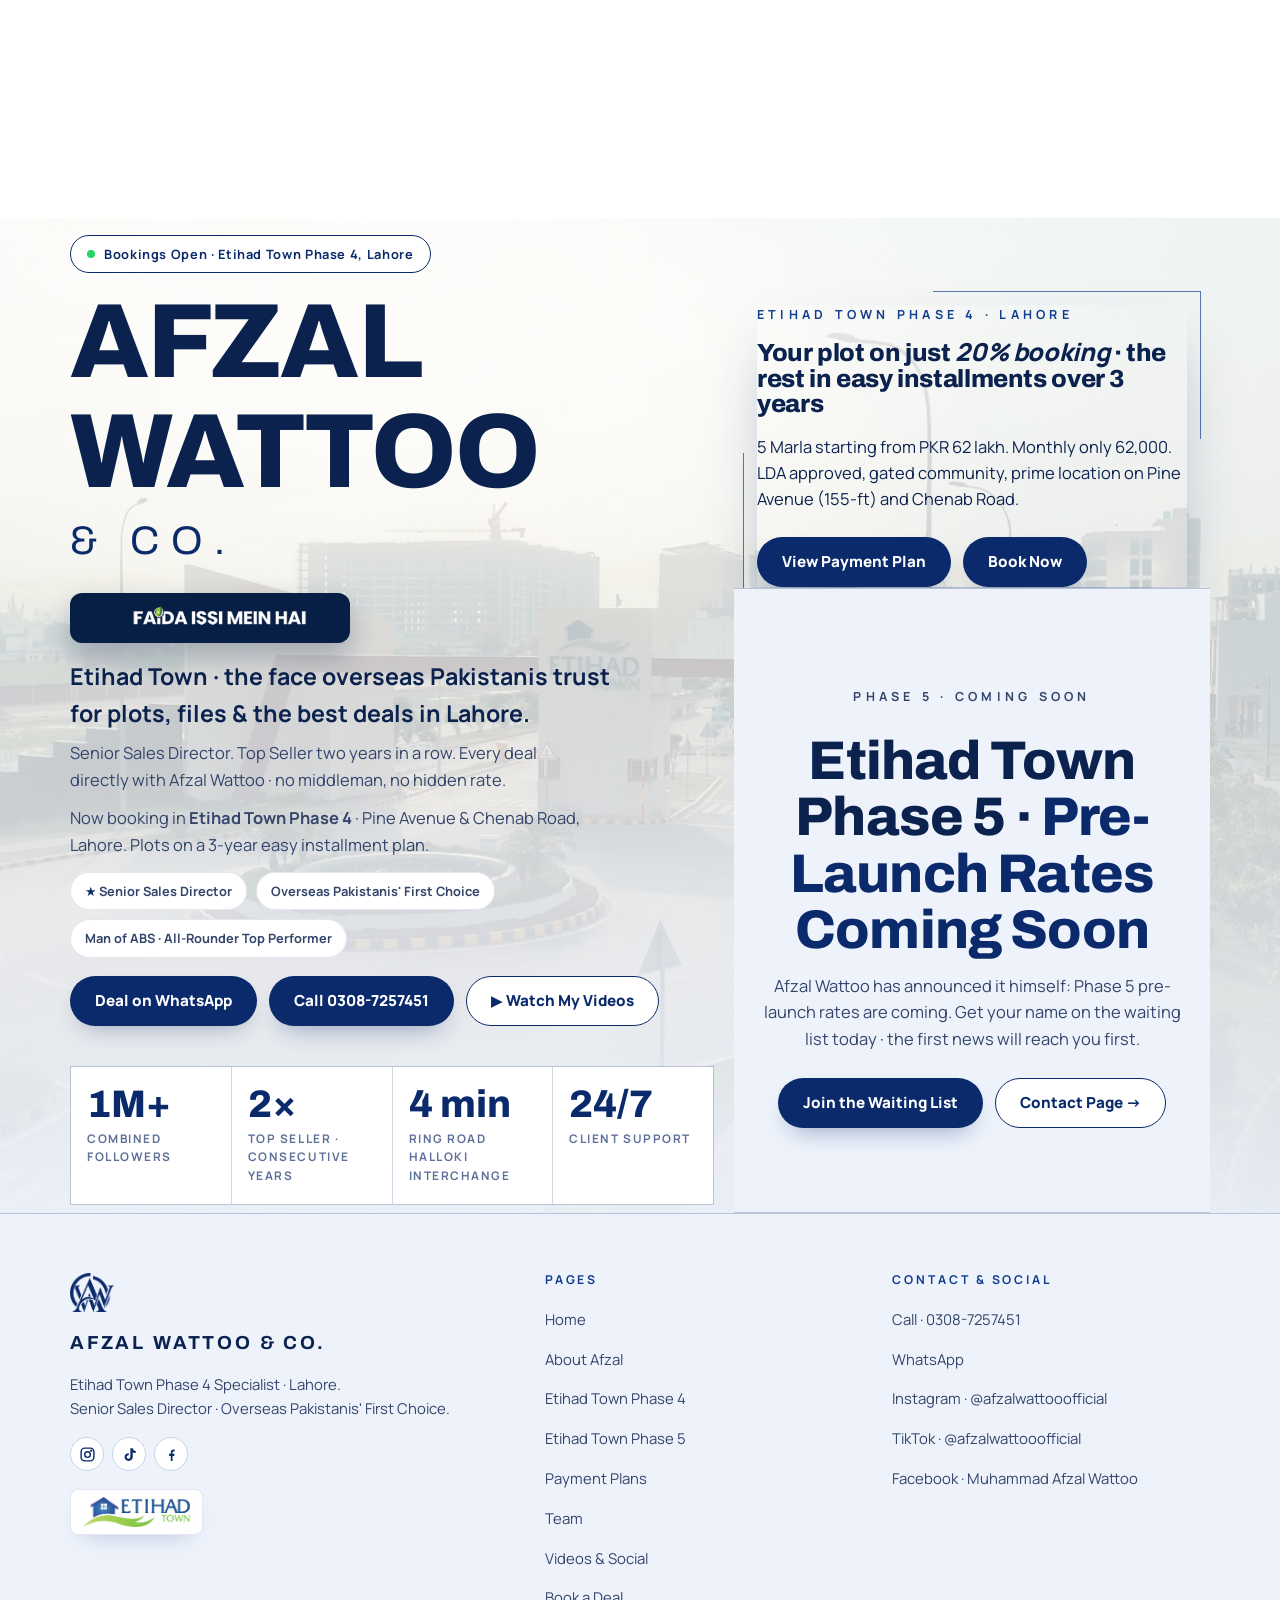
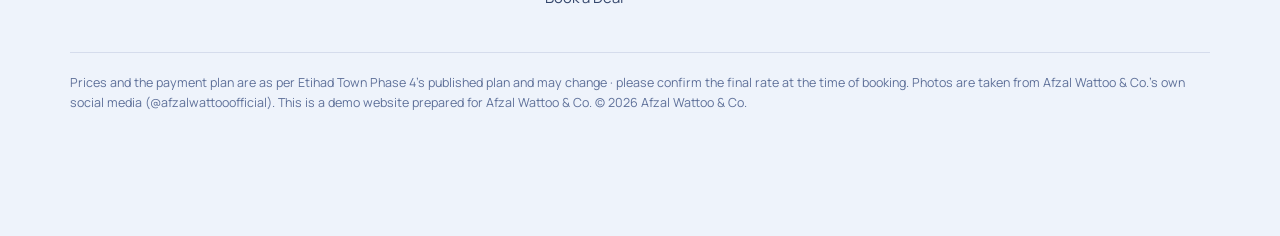
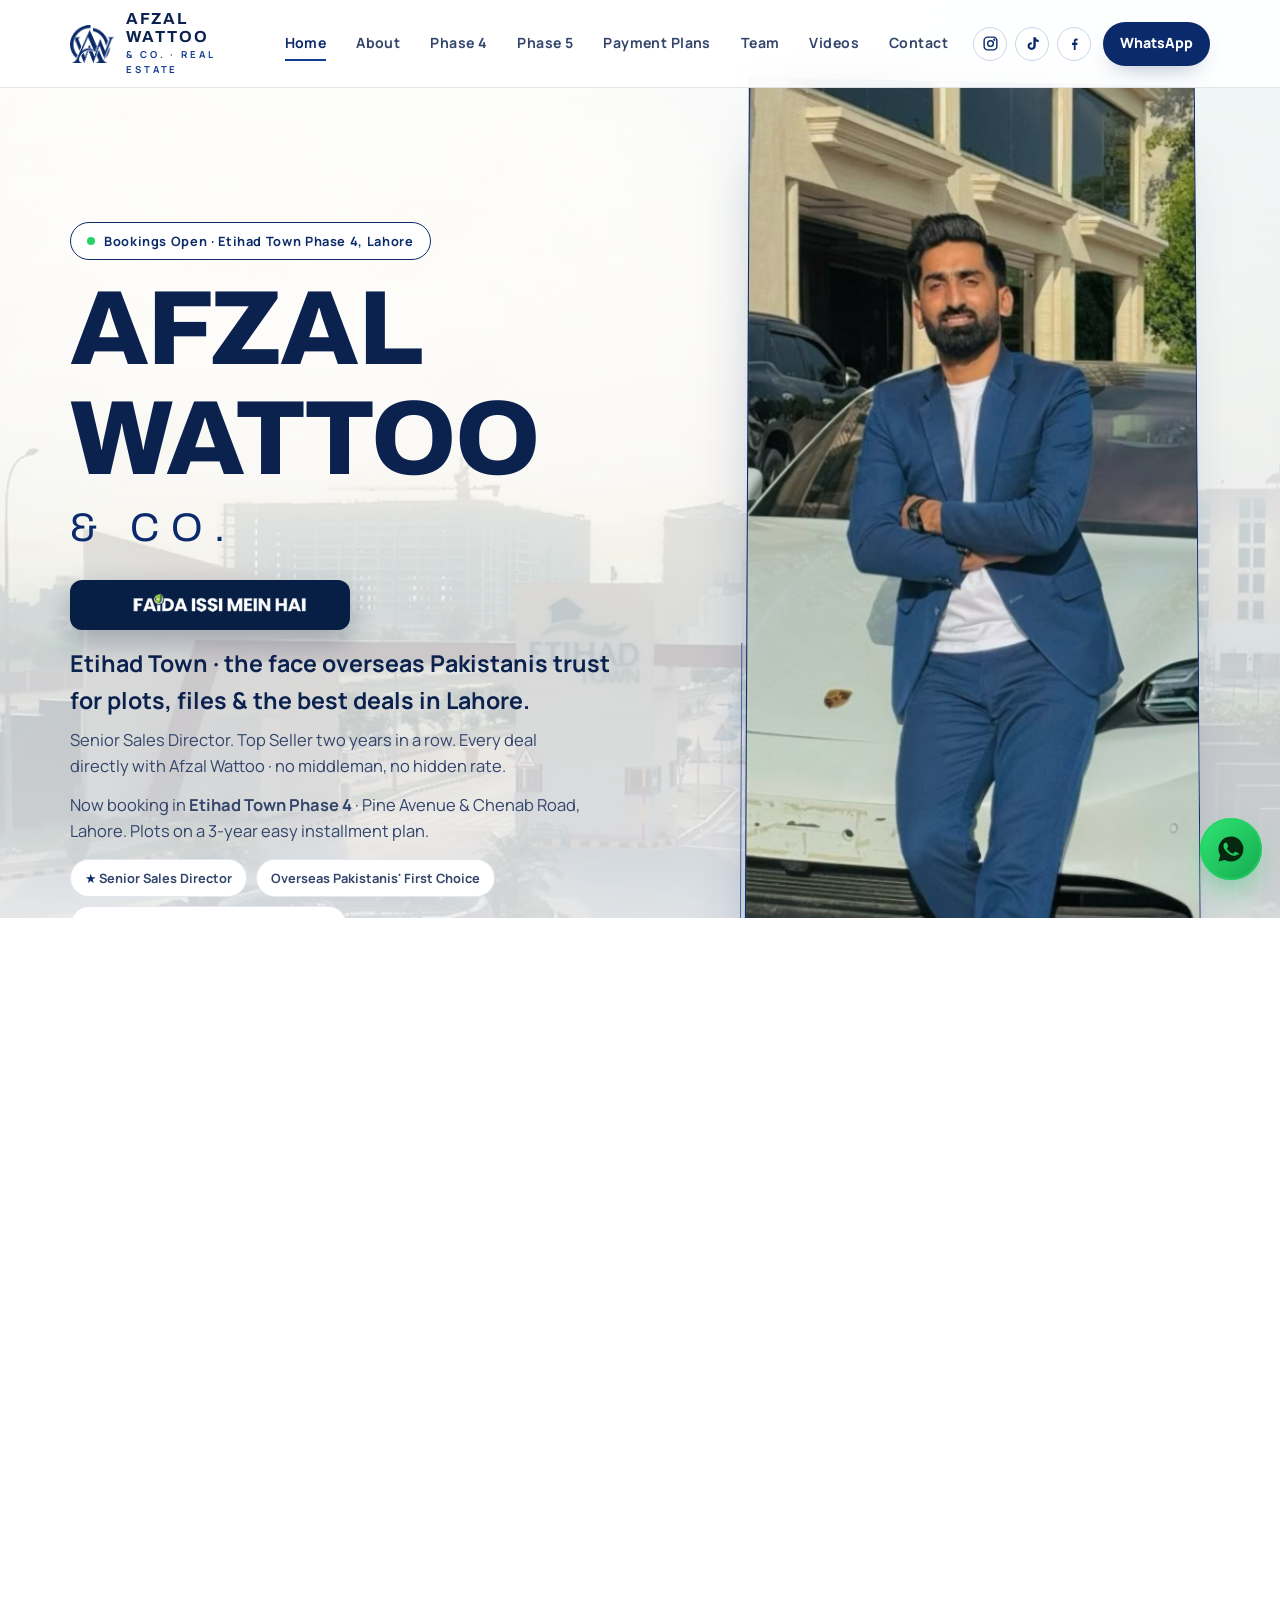
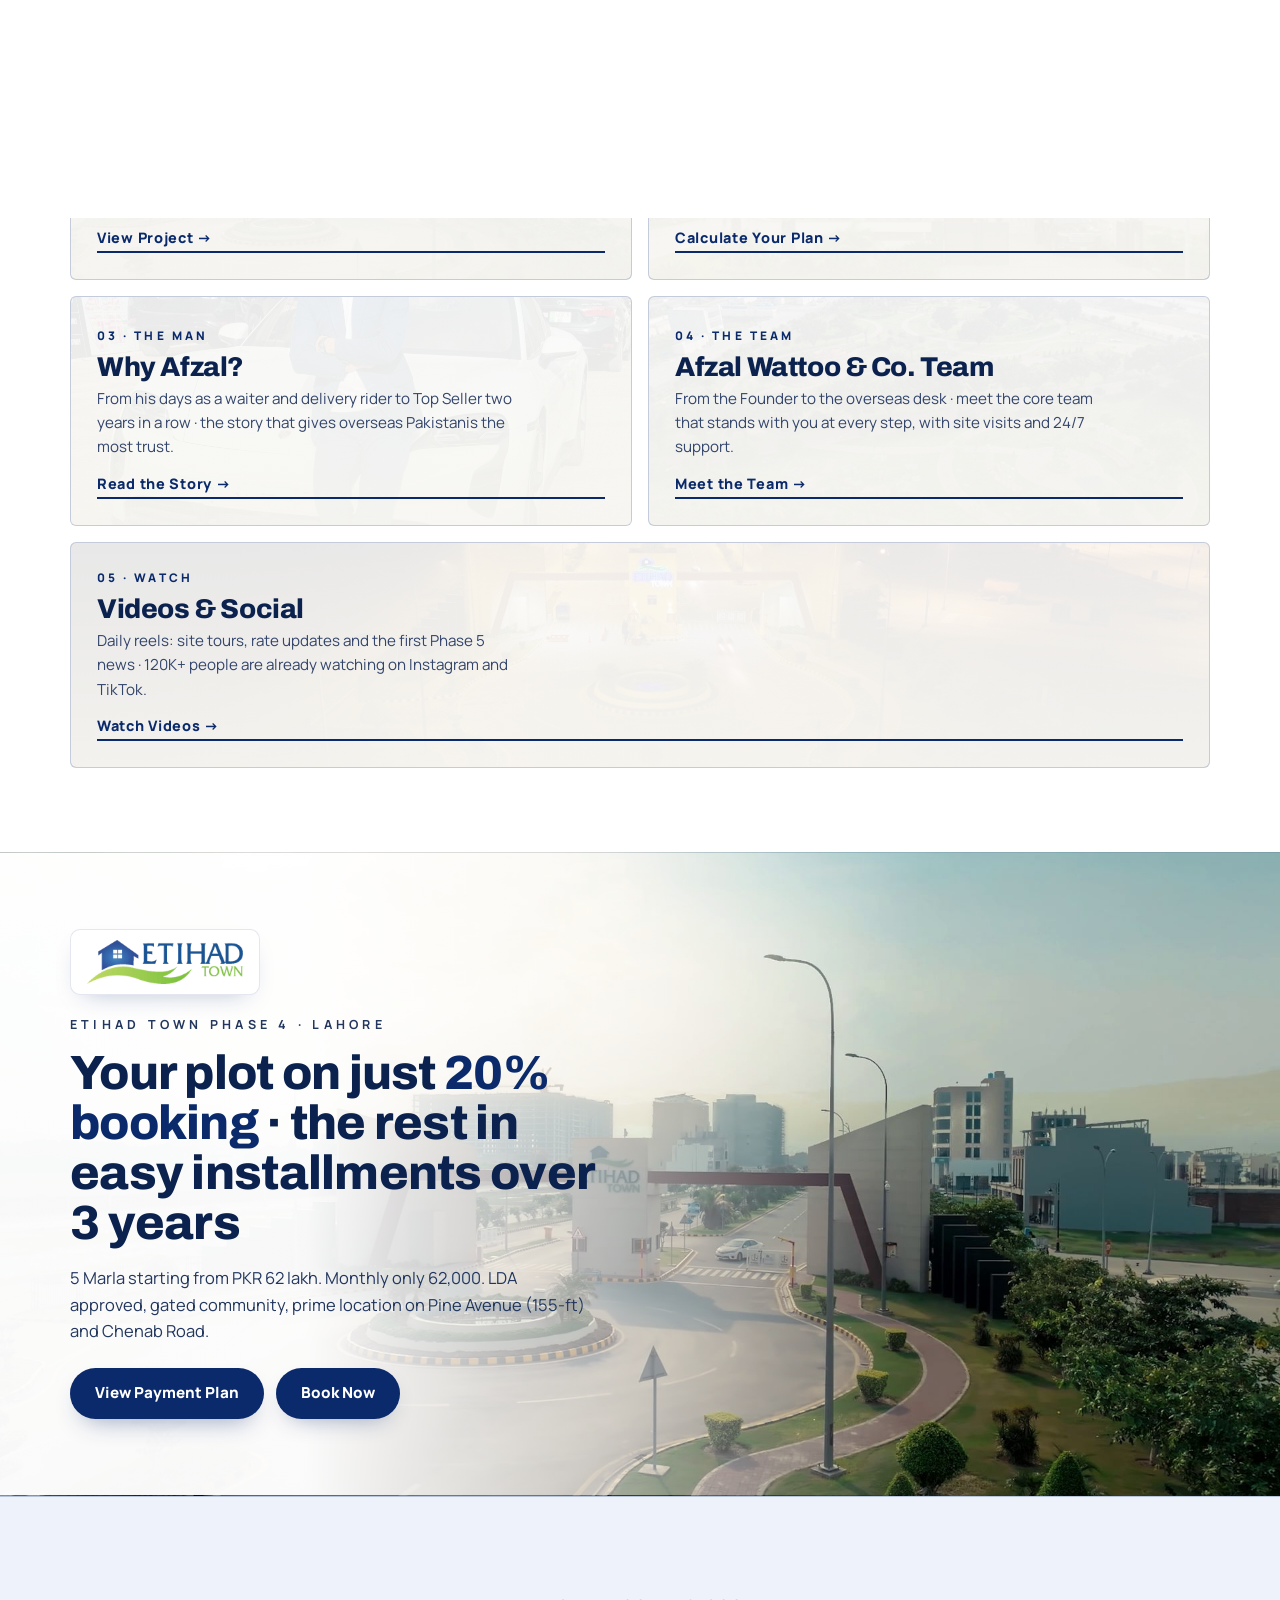
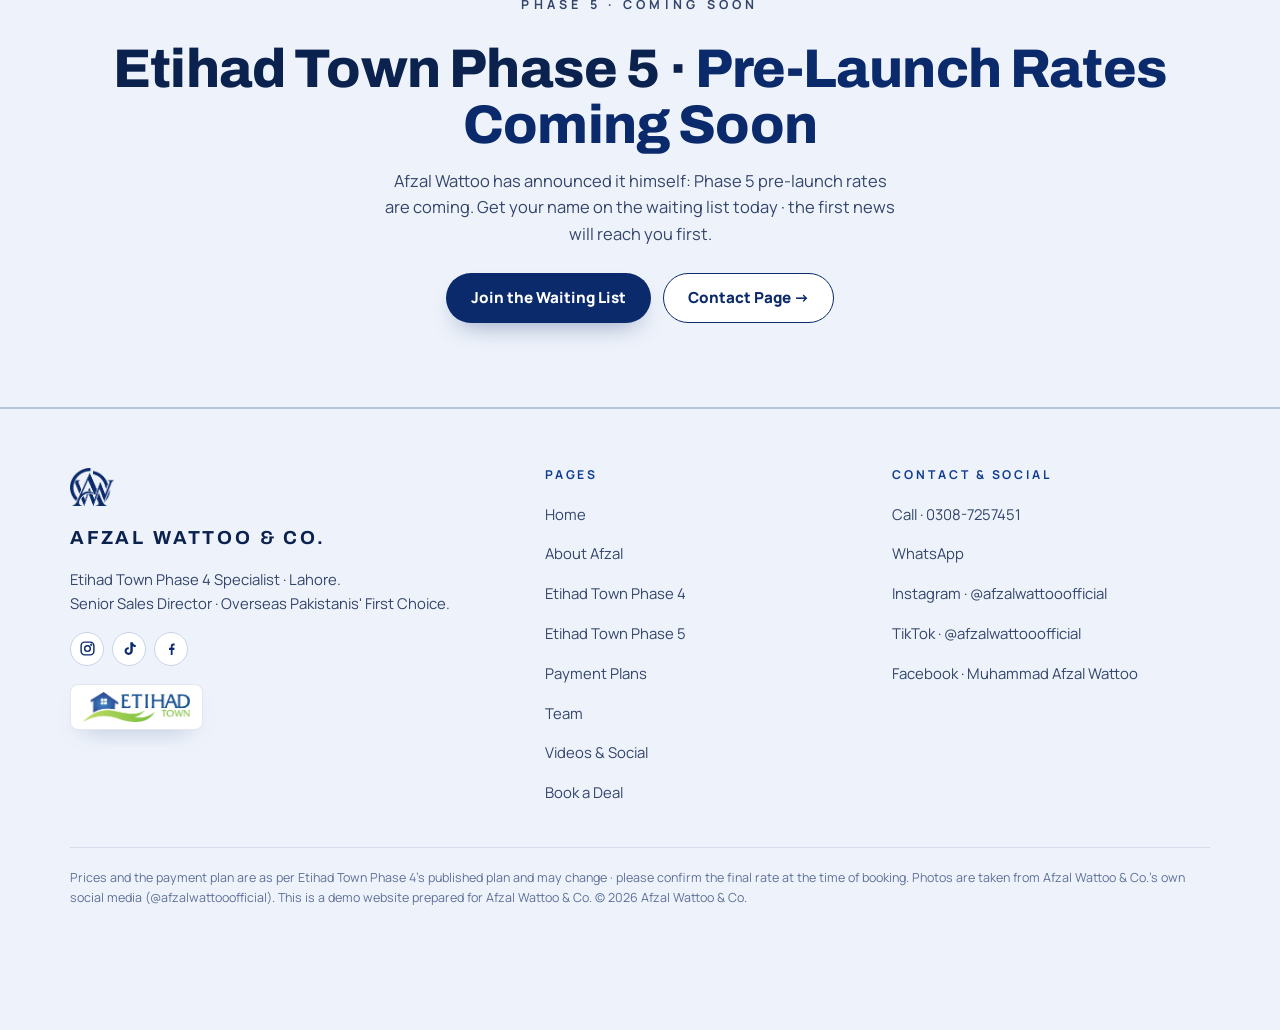
